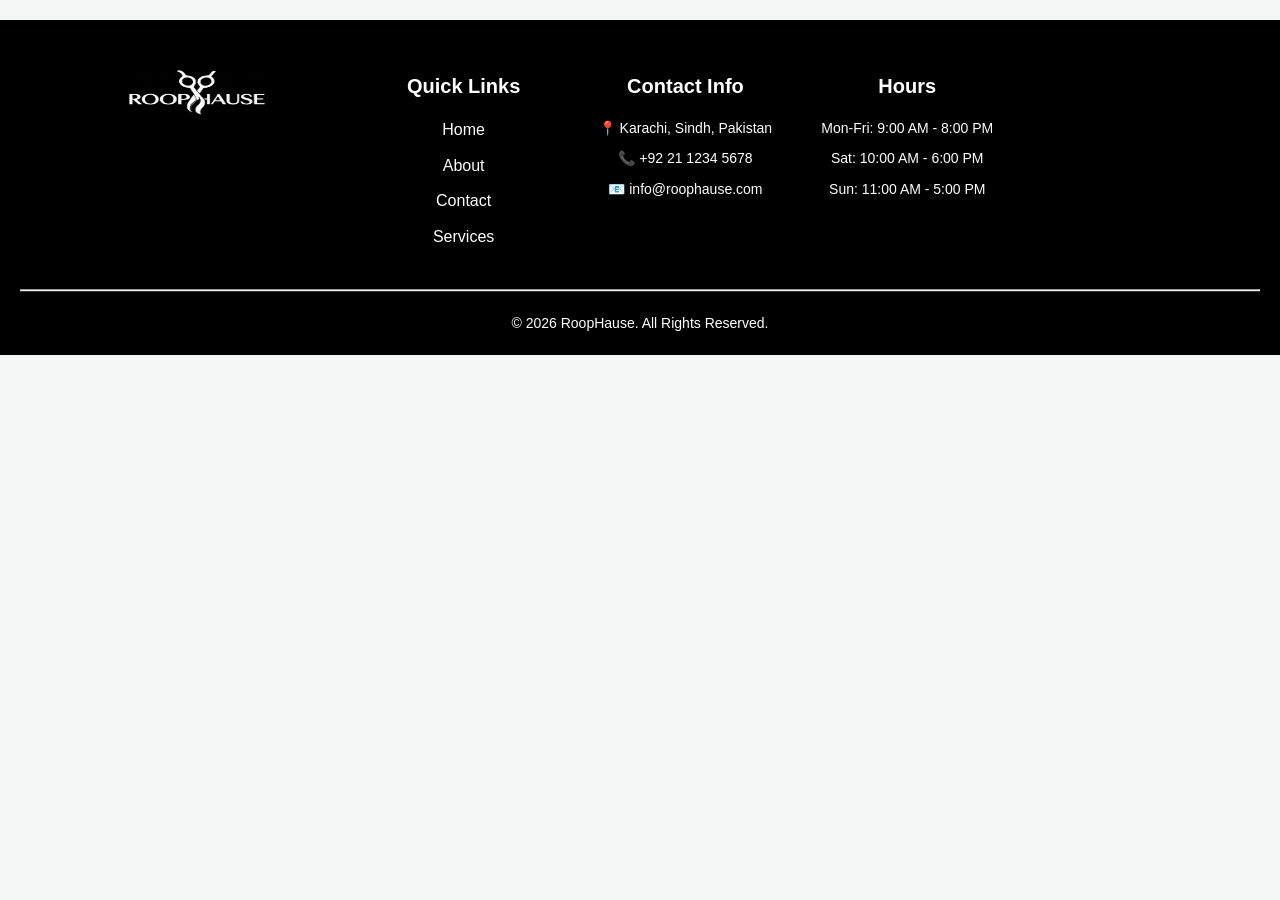
==== about.html @ b28e04cb "Merge pull request #2 from amina-fatima/home updated" ====
<!DOCTYPE html>
<html lang="en">
<head>
    <meta charset="UTF-8">
    <meta name="viewport" content="width=device-width, initial-scale=1.0">
    <title>Document</title>
        <link rel="stylesheet" href="style.css">

</head>
<body>
    <footer>
        <div class="footer-content">
             <div class="footer-section">
                <img src="images/whitefontlogo.jpg" alt="" width="140px" height="45px">
            </div>
            <div class="footer-section">
                <h3>Quick Links</h3>
                <ul>
                    <li><a href="index.html">Home</a></li>
                    <li><a href="about.html">About</a></li>
                    <li><a href="contact.html">Contact</a></li>
                                        <li><a href="services.html">Services</a></li>

                </ul>
            </div>
            <div class="footer-section">
                <h3>Contact Info</h3>
                <p>📍 Karachi, Sindh, Pakistan</p>
                <p>📞 +92 21 1234 5678</p>
                <p>📧 info@roophause.com</p>
            </div>
            <div class="footer-section">
                <h3>Hours</h3>
                <p>Mon-Fri: 9:00 AM - 8:00 PM</p>
                <p>Sat: 10:00 AM - 6:00 PM</p>
                <p>Sun: 11:00 AM - 5:00 PM</p>
            </div>
        </div>
        <hr>
        <div class="footer-bottom">
            <p>&copy; 2026 RoopHause. All Rights Reserved.</p>
        </div>
    </footer>
</body>
</html>
---- style.css ----
* {
    margin: 0;
    padding: 0;
    box-sizing: border-box;
    font-family: 'Segoe UI', Arial, sans-serif;
}

body {
    background-color: #f4f7f6;
    color: #333;
    line-height: 1.6;
}


:root {
  --primary-color: #4B6F44;
}

nav {
    background: #000000;
    border-bottom: 1px solid #ddd;
    display: flex;
    justify-content: space-between;
}

nav ul {
    list-style: none;
    display: flex;
    justify-content: flex-end;
}

nav ul li {
    position: relative
}

nav ul li a {
    display: block;
    padding: 16px 18px;
    text-decoration: none;
    color: var(--primary-color);
    font-family: sans-serif;
    font-size: 14px;
    font-weight: bold;
    
}

nav ul li a:hover {
    color: #fff;
    background: #7fcb81
}

.dropdown-menu {
    display: none;
    position: absolute;
    top: 100%;
    left: 0;
    background: #fff;
    border: 1px solid #ddd;
    min-width: 160px;
    z-index: 10
}

.dropdown:hover .dropdown-menu {
    display: block
}

.dropdown-menu li a {
    padding: 10px 16px
}
footer {
    background: #000;
    color: white;
    padding: 50px 20px 0;
    margin-top: 20px;
}

.footer-content {
    display: grid;
    grid-template-columns: 1.5fr 1fr 1fr 1fr 1fr; 
    gap: 40px;
    max-width: 1200px;
    margin: 0 auto 30px;
    padding: 0 20px;
}

.footer-section {
    text-align: center;
}

.footer-section h3 {
    font-size: 20px;
    margin-bottom: 15px;
}

.footer-section ul {
    list-style: none;
}

.footer-section ul li {
    margin-bottom: 10px;
}

.footer-section a {
    color: white;
    text-decoration: none;
    transition: all 0.3s ease;
}

.footer-section a:hover {
    color: #ddd;
    text-decoration: underline;
}

.footer-section p {
    margin-bottom: 8px;
    font-size: 14px;
}

.footer-bottom {
    text-align: center;
    padding: 20px;
    border-top: 1px solid #333;
    font-size: 14px;
}
header{
    background-image: url(images/bannerimg.png);
    background-position: center;
    height: 500px;
    display: flex;
    justify-content: flex-start;
    align-items: center;
}
header h1{
    font-size: 100px;
    font-family: 'Times New Roman', Times, serif;
}
.service-title{
    margin-top: 50px;
    font-size: 60px;
    font-family: 'Times New Roman', Times, serif;
    text-align: center;
}
 .services {
      display: grid;
      grid-template-columns: repeat(3,1fr);
      gap: 30px;
      max-width: 1200px;
      margin: 0 auto 80px;
    }
    .card {
      background: #f0f1ea;
      border: 1px solid rgb(89, 89, 89);
      box-shadow: 0 8px 30px rgba(139,69,19,.12);
      overflow: hidden;
      display: flex;
      flex-direction: column;
      padding: 10px;
      transition: transform .35s, box-shadow .35s;
    }
    .card:hover {
      transform: translateY(-10px);
      box-shadow: 0 18px 45px rgba(139,69,19,.22);
    }
    .card img {
      width: 100%;
      height: 260px;
      object-fit: cover;
      display: block;
      transition: transform .4s;
    }
    .card:hover img {
         transform: scale(1.04);
         }
    .card-body {
      padding: 22px 24px 10px;
      flex: 1;
      display: flex;
      flex-direction: column;
    }
    .card-body h3 {
      font-family: 'Times New Roman', Times, serif;
      font-size: 1.4rem;
      color: rgb(86, 42, 20);
      margin-bottom: 10px;
    }
    .card-body p {
      font-size: .95rem;
      line-height: 1.7;
      flex: 1;
      margin-bottom: 10px;
    }
    .btn-contact {
    background:  #7fcb81;
    color: white;
    padding: 10px;
    border: none;
    border-radius: 25px;
    text-transform: uppercase;
    letter-spacing: 1px;
    cursor: pointer;
    transition: all 0.3s;
    margin-top: 10px;
    margin-bottom: 10px;
    text-decoration: none;
    font-size: 12px;
    text-align: center;
}

.btn-contact:hover {
    transform: scale(1.05);
    box-shadow: 0 10px 25px rgba(143,188,143,0.4);
}
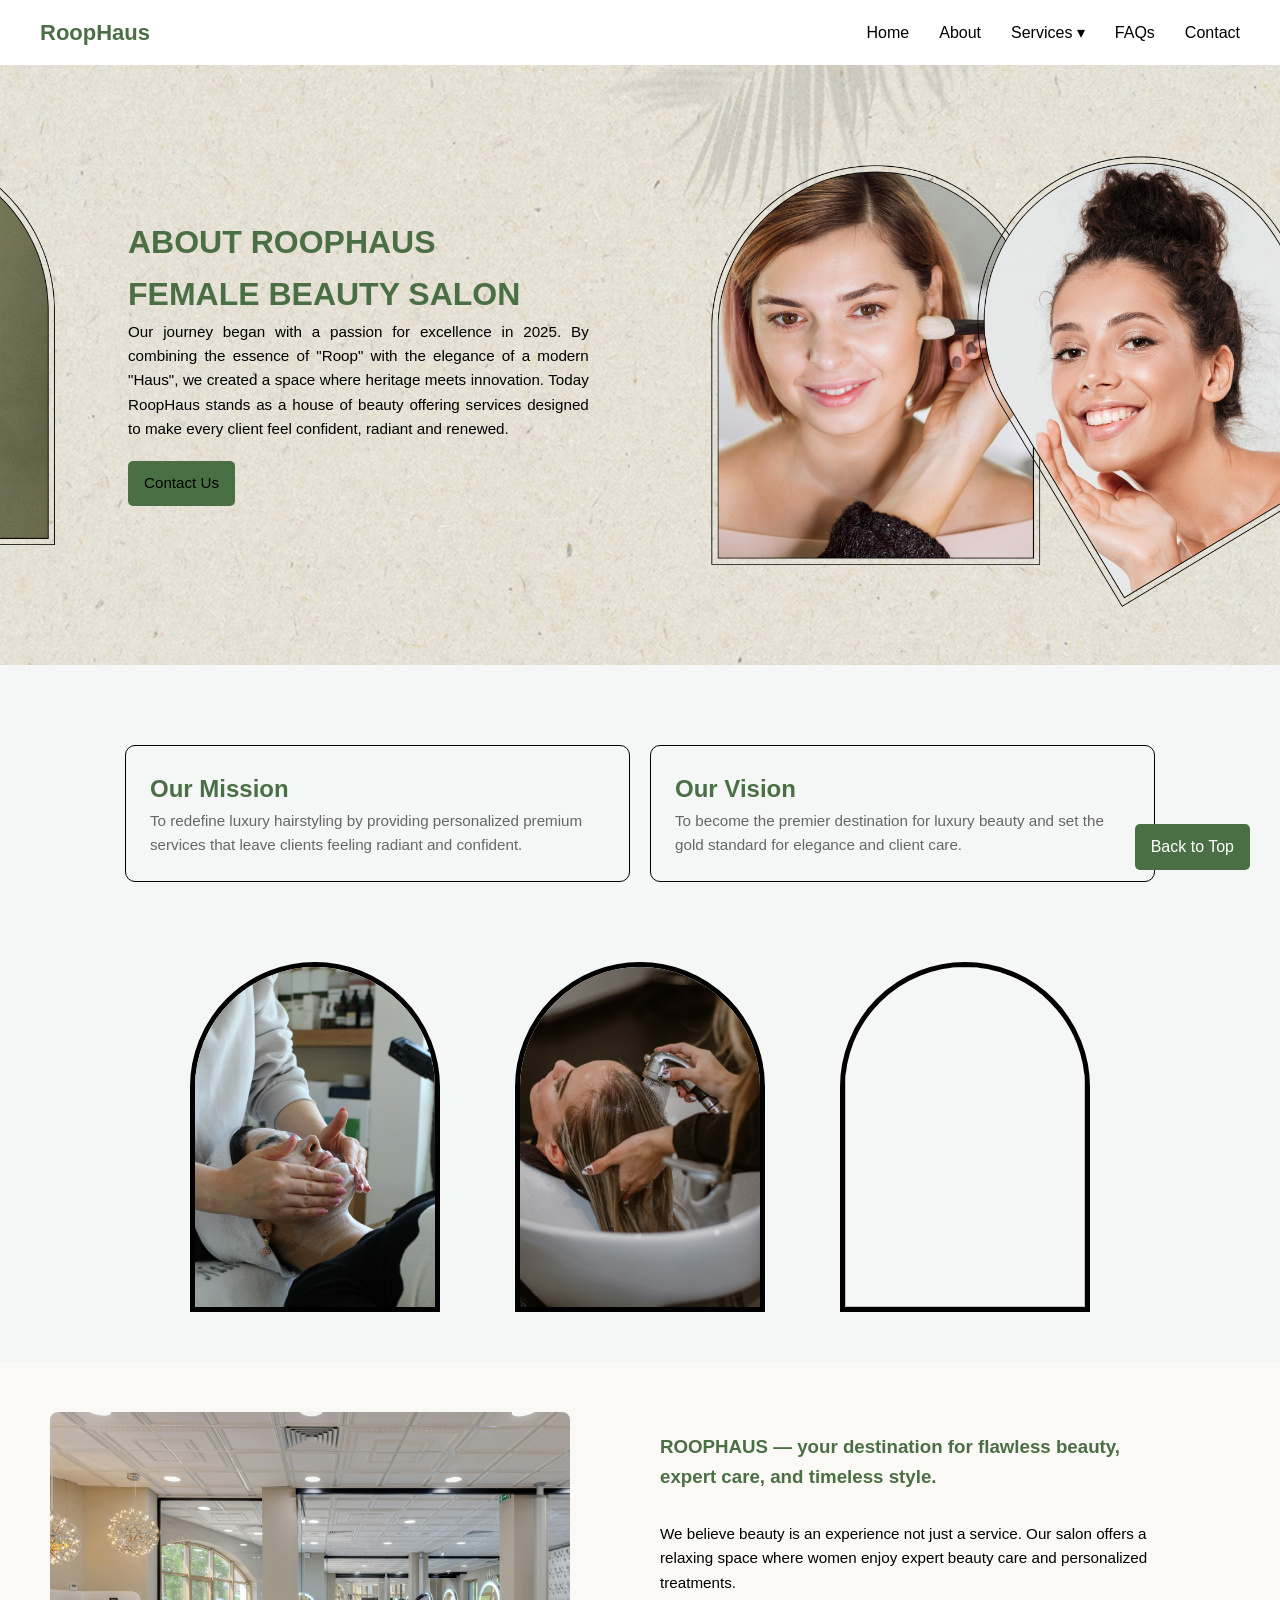
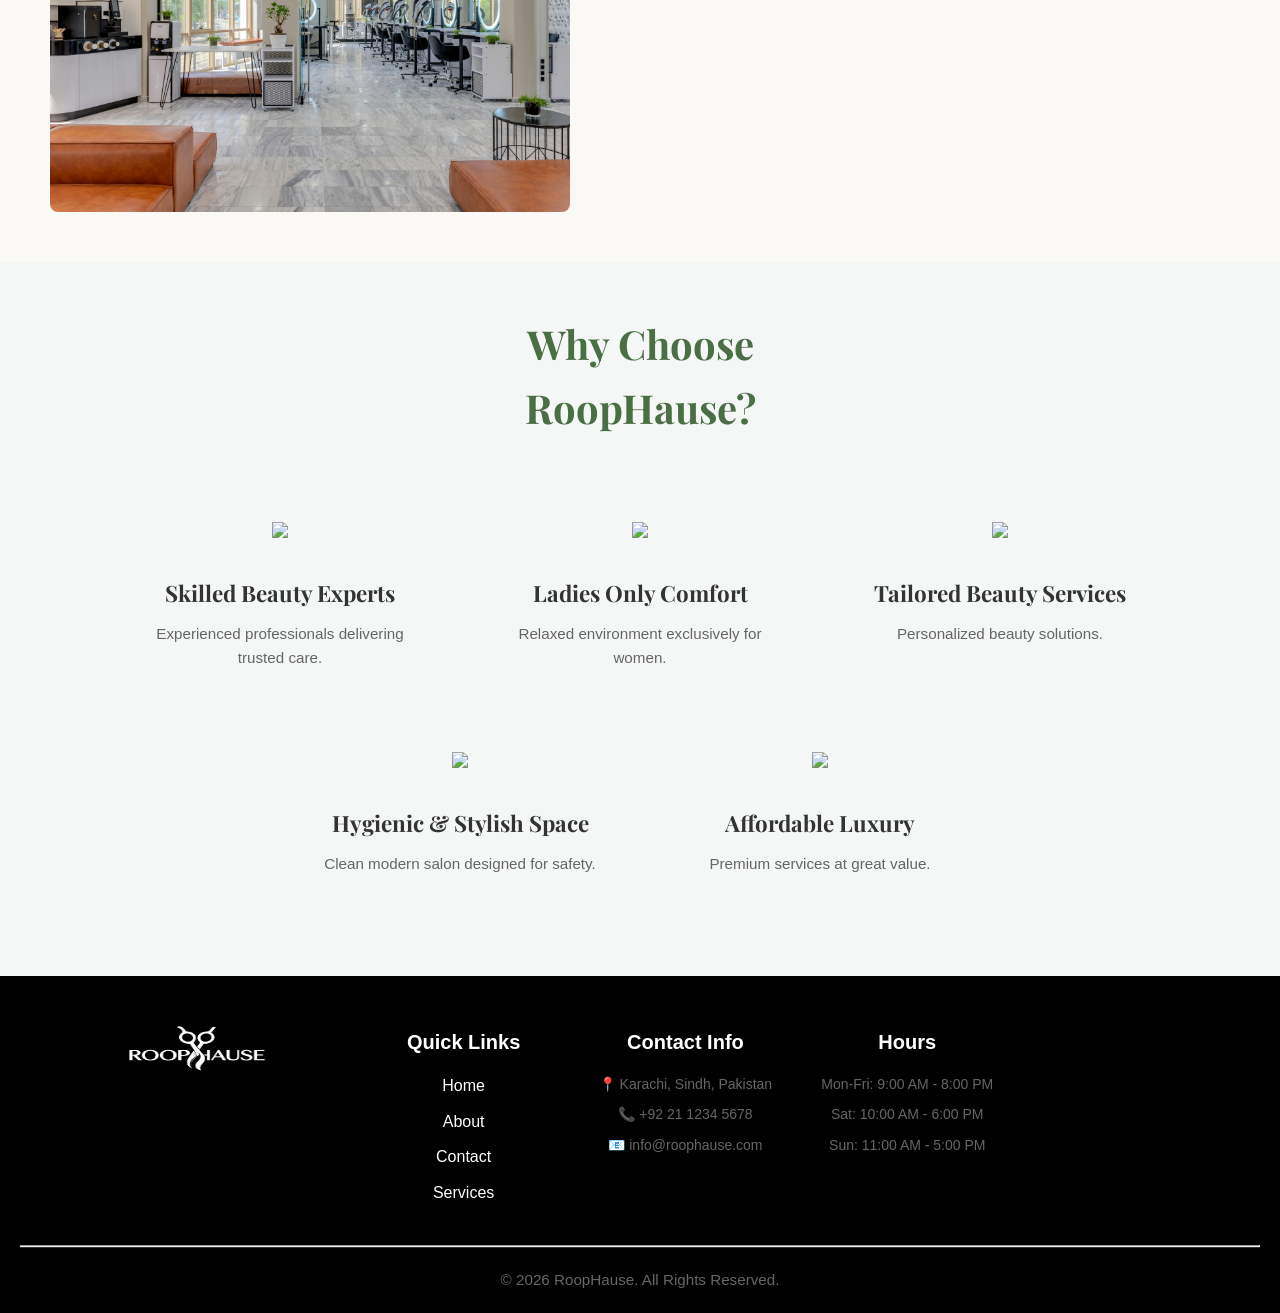
==== commit 3b6d3bd2: "all files done" ====
--- a/about.html
+++ b/about.html
@@ -1,13 +1,470 @@
 <!DOCTYPE html>
 <html lang="en">
+
 <head>
     <meta charset="UTF-8">
     <meta name="viewport" content="width=device-width, initial-scale=1.0">
-    <title>Document</title>
-        <link rel="stylesheet" href="style.css">
-
+    <title>About page</title>
+
+    <link rel="stylesheet" href="style.css">
+
+    <link
+        href="https://fonts.googleapis.com/css2?family=Playfair+Display:wght@600;700&family=Source+Sans+Pro:wght@300;400&display=swap"
+        rel="stylesheet">
+
+    <style>
+
+
+
+        .hero-section {
+            background: url(images/aboutpageimg1.png) center/cover no-repeat;
+            height: 600px;
+            display: flex;
+            align-items: center;
+            padding-left: 8rem;
+        }
+
+        .about-main {
+            width: 40%;
+            color: var(--primary-color);
+            text-align: justify;
+        }
+
+        .about-main p {
+            color: black;
+        }
+
+/* mission visiion ki css */
+        .mission-vission {
+            display: flex;
+            flex-wrap: wrap;
+            gap: 20px;
+            padding: 30px 125px;
+            margin-top: 50px;
+        }
+
+        .box {
+            flex: 1;
+            min-width: 220px;
+            border: 1px solid black;
+            border-radius: 10px;
+            padding: 24px;
+        }
+
+        .mission h2,
+        .vision h2 {
+            color: var(--primary-color);
+        }
+
+/* gallery 3 images wali */
+        .gallery-container {
+            display: flex;
+            justify-content: center;
+            gap: 75px;
+            margin-top: 50px;
+            flex-wrap: wrap;
+        }
+
+        .frame {
+            width: 250px;
+            height: 350px;
+            overflow: hidden;
+            border-radius: 150px 150px 0 0;
+            border: 5px solid black;
+            transition: .3s;
+        }
+
+        .frame:hover {
+            transform: translateY(-10px);
+        }
+
+        .frame img {
+            width: 100%;
+            height: 100%;
+            object-fit: cover;
+        }
+
+/* more about roophaus */
+        .last-about {
+            background: #FAF9F6;
+            display: flex;
+            gap: 40px;
+            padding: 50px;
+            margin-top: 50px;
+            flex-wrap: wrap;
+        }
+
+        .img {
+            background: url(images/aboutpageimg2.png.jpg) center/cover no-repeat;
+            flex: 1;
+            height: 400px;
+            border-radius: 8px;
+        }
+
+        .content {
+            background: url(images/main.jpg) center/cover no-repeat;
+            flex: 1;
+            padding: 20px 50px;
+        }
+
+        .content h3 {
+            margin-bottom: 30px;
+            color: var(--primary-color);
+        }
+
+        .content p {
+            color: black;
+        }
+
+/* why wala part */
+        .why-section {
+            background: url(images/main2.jpg) center/cover no-repeat;
+            text-align: center;
+            padding-bottom: 60px;
+        }
+
+        .main-title {
+            font-family: 'Playfair Display', serif;
+            font-size: 2.5rem;
+            color: var(--primary-color);
+            margin-bottom: 60px;
+            padding-top: 50px;
+        }
+
+        .why-grid {
+            display: flex;
+            flex-wrap: wrap;
+            justify-content: center;
+            gap: 40px;
+        }
+
+        .item {
+            flex: 1 1 300px;
+            max-width: 320px;
+            padding: 20px;
+            display: flex;
+            flex-direction: column;
+            align-items: center;
+        }
+
+        .icon {
+            width: 80px;
+            margin-bottom: 20px;
+        }
+
+        .icon img {
+            width: 100%;
+        }
+
+        .title {
+            font-family: 'Playfair Display', serif;
+            font-size: 1.4rem;
+            margin: 10px 0;
+        }
+
+        p {
+            font-size: .95rem;
+            color: #666;
+        }
+
+        .btn {
+            display: inline-block;
+            margin-top: 20px;
+            padding: 10px 16px;
+            background: var(--primary-color);
+            color: black;
+            border-radius: 5px;
+            text-decoration: none;
+        }
+
+/* back to top ka button */
+        html {
+            scroll-behavior: smooth;
+        }
+
+        #topBtn {
+            position: fixed;
+            bottom: 30px;
+            right: 30px;
+            padding: 10px 16px;
+            background: #4B6F44;
+            color: white;
+            border-radius: 5px;
+            text-decoration: none;
+        }
+
+
+
+        /* media querries responsive */
+        @media(max-width:1200px) {
+
+            .about-main {
+                width: 50%;
+            }
+
+            .mission-vission {
+                padding: 30px 80px;
+            }
+
+        }
+
+        @media(max-width:992px) {
+
+            .hero-section {
+                padding: 60px 40px;
+                height: auto;
+            }
+
+            .about-main {
+                width: 70%;
+            }
+
+            .last-about {
+                flex-direction: column;
+            }
+
+            .content {
+                padding: 20px;
+            }
+
+        }
+
+        @media(max-width:768px) {
+
+            .hamburger {
+                display: block;
+            }
+
+            .nav-links {
+                position: absolute;
+                top: 70px;
+                left: 0;
+                width: 100%;
+                background: white;
+                flex-direction: column;
+                align-items: center;
+                display: none;
+                padding: 20px 0;
+            }
+
+            .nav-links.active {
+                display: flex;
+            }
+
+            .hero-section {
+                padding: 40px 20px;
+                justify-content: center;
+                text-align: center;
+            }
+
+            .about-main {
+                width: 100%;
+            }
+
+            .gallery-container {
+                flex-direction: column;
+                align-items: center;
+            }
+
+            .frame {
+                width: 80%;
+                height: 320px;
+            }
+
+            .mission-vission {
+                padding: 30px 20px;
+            }
+
+            .main-title {
+                font-size: 2rem;
+            }
+
+        }
+
+        @media(max-width:576px) {
+
+            .about-main h1 {
+                font-size: 1.5rem;
+            }
+
+            .frame {
+                width: 90%;
+                height: 300px;
+            }
+
+            .item {
+                max-width: 100%;
+            }
+
+        }
+    </style>
 </head>
-<body>
+
+<body id="top">
+
+
+    <nav class="navbar">
+
+        <div class="logo">RoopHaus</div>
+
+        <ul class="nav-links" id="navLinks">
+
+            <li><a href="index.html">Home</a></li>
+
+            <li><a href="about.html">About</a></li>
+
+            <li class="dropdown">
+                <a href="services.html">Services ▾</a>
+
+                <ul class="dropdown-menu">
+                    <li><a href="home-service.html">Home Service</a></li>
+                    <li><a href="onsite-service.html">Onsite Service</a></li>
+                </ul>
+
+            </li>
+
+            <li><a href="faqs.html">FAQs</a></li>
+            <li><a href="contact.html">Contact</a></li>
+
+        </ul>
+
+        <div class="hamburger" onclick="toggleMenu()">☰</div>
+
+    </nav>
+
+    <a href="#top" id="topBtn">Back to Top</a>
+
+<!-- about  -->
+    <div class="hero-section">
+
+        <div class="about-main">
+
+            <h1>ABOUT ROOPHAUS <br> FEMALE BEAUTY SALON</h1>
+
+            <p>
+                Our journey began with a passion for excellence in 2025. By combining the essence of "Roop" with the
+                elegance of a modern "Haus", we created a space where heritage meets innovation.
+
+                Today RoopHaus stands as a house of beauty offering services designed to make every client feel
+                confident, radiant and renewed.
+                <br>
+
+                <a href="contact.html" class="btn">Contact Us</a>
+
+            </p>
+
+        </div>
+
+    </div>
+
+<!-- mission or visiion -->
+    <div class="mission-vission">
+
+        <div class="box mission">
+            <h2>Our Mission</h2>
+            <p>
+                To redefine luxury hairstyling by providing personalized premium services that leave clients feeling
+                radiant and confident.
+            </p>
+        </div>
+
+        <div class="box vision">
+            <h2>Our Vision</h2>
+            <p>
+                To become the premier destination for luxury beauty and set the gold standard for elegance and client
+                care.
+            </p>
+        </div>
+
+    </div>
+
+<!-- small gallery -->
+    <div class="gallery-container">
+
+        <div class="frame">
+            <img src="images/image1.jpg">
+        </div>
+
+        <div class="frame">
+            <img src="images/image2.jpg">
+        </div>
+
+        <div class="frame">
+            <img src="images/image3.jpg">
+        </div>
+
+    </div>
+
+<!-- more about  -->
+    <div class="last-about">
+
+        <div class="img"></div>
+
+        <div class="content">
+
+            <h3>
+                ROOPHAUS — your destination for flawless beauty, expert care, and timeless style.
+            </h3>
+
+            <p>
+                We believe beauty is an experience not just a service. Our salon offers a relaxing space where women
+                enjoy expert beauty care and personalized treatments.
+            </p>
+
+        </div>
+
+    </div>
+
+<!-- why -->
+    <section class="why-section">
+
+        <h1 class="main-title">Why Choose <br>RoopHause?</h1>
+
+        <div class="why-grid">
+
+            <div class="item">
+                <div class="icon">
+                    <img src="https://cdn-icons-png.flaticon.com/512/3135/3135715.png">
+                </div>
+                <h3 class="title">Skilled Beauty Experts</h3>
+                <p>Experienced professionals delivering trusted care.</p>
+            </div>
+
+            <div class="item">
+                <div class="icon">
+                    <img src="https://cdn-icons-png.flaticon.com/512/1944/1944353.png">
+                </div>
+                <h3 class="title">Ladies Only Comfort</h3>
+                <p>Relaxed environment exclusively for women.</p>
+            </div>
+
+            <div class="item">
+                <div class="icon">
+                    <img src="https://cdn-icons-png.flaticon.com/512/3163/3163195.png">
+                </div>
+                <h3 class="title">Tailored Beauty Services</h3>
+                <p>Personalized beauty solutions.</p>
+            </div>
+
+            <div class="item">
+                <div class="icon">
+                    <img src="https://cdn-icons-png.flaticon.com/512/2913/2913488.png">
+                </div>
+                <h3 class="title">Hygienic & Stylish Space</h3>
+                <p>Clean modern salon designed for safety.</p>
+            </div>
+
+            <div class="item">
+                <div class="icon">
+                    <img src="https://cdn-icons-png.flaticon.com/512/2553/2553751.png">
+                </div>
+                <h3 class="title">Affordable Luxury</h3>
+                <p>Premium services at great value.</p>
+            </div>
+
+        </div>
+
+    </section>
     <footer>
         <div class="footer-content">
              <div class="footer-section">
@@ -41,5 +498,16 @@
             <p>&copy; 2026 RoopHause. All Rights Reserved.</p>
         </div>
     </footer>
+
+    <script>
+
+        function toggleMenu() {
+            document.getElementById("navLinks").classList.toggle("active");
+        }
+
+
+    </script>
+
 </body>
+
 </html>
--- a/style.css
+++ b/style.css
@@ -3,6 +3,7 @@
     padding: 0;
     box-sizing: border-box;
     font-family: 'Segoe UI', Arial, sans-serif;
+    overflow-x: hidden;
 }
 
 body {
@@ -16,58 +17,61 @@
   --primary-color: #4B6F44;
 }
 
-nav {
-    background: #000000;
-    border-bottom: 1px solid #ddd;
-    display: flex;
-    justify-content: space-between;
-}
 
-nav ul {
-    list-style: none;
-    display: flex;
-    justify-content: flex-end;
-}
 
-nav ul li {
-    position: relative
-}
+        .navbar {
+            display: flex;
+            justify-content: space-between;
+            align-items: center;
+            padding: 15px 40px;
+            background: white;
+            position: sticky;
+            top: 0;
+            z-index: 1000;
+        }
 
-nav ul li a {
-    display: block;
-    padding: 16px 18px;
-    text-decoration: none;
-    color: var(--primary-color);
-    font-family: sans-serif;
-    font-size: 14px;
-    font-weight: bold;
-    
-}
+        .logo {
+            font-size: 22px;
+            font-weight: bold;
+            color: #4B6F44;
+        }
 
-nav ul li a:hover {
-    color: #fff;
-    background: #7fcb81
-}
+        .nav-links {
+            display: flex;
+            gap: 30px;
+            list-style: none;
+        }
 
-.dropdown-menu {
-    display: none;
-    position: absolute;
-    top: 100%;
-    left: 0;
-    background: #fff;
-    border: 1px solid #ddd;
-    min-width: 160px;
-    z-index: 10
-}
+        .nav-links a {
+            text-decoration: none;
+            color: black;
+            font-weight: 500;
+        }
 
-.dropdown:hover .dropdown-menu {
-    display: block
-}
+        .dropdown {
+            position: relative;
+        }
 
-.dropdown-menu li a {
-    padding: 10px 16px
-}
-footer {
+        .dropdown-menu {
+            display: none;
+            position: absolute;
+            background: white;
+            list-style: none;
+            padding: 10px;
+            top: 30px;
+        }
+
+        .dropdown:hover .dropdown-menu {
+            display: block;
+        }
+
+        .hamburger {
+            display: none;
+            font-size: 28px;
+            cursor: pointer;
+        }
+
+        footer {
     background: #000;
     color: white;
     padding: 50px 20px 0;
@@ -121,93 +125,4 @@
     padding: 20px;
     border-top: 1px solid #333;
     font-size: 14px;
-}
-header{
-    background-image: url(images/bannerimg.png);
-    background-position: center;
-    height: 500px;
-    display: flex;
-    justify-content: flex-start;
-    align-items: center;
-}
-header h1{
-    font-size: 100px;
-    font-family: 'Times New Roman', Times, serif;
-}
-.service-title{
-    margin-top: 50px;
-    font-size: 60px;
-    font-family: 'Times New Roman', Times, serif;
-    text-align: center;
-}
- .services {
-      display: grid;
-      grid-template-columns: repeat(3,1fr);
-      gap: 30px;
-      max-width: 1200px;
-      margin: 0 auto 80px;
-    }
-    .card {
-      background: #f0f1ea;
-      border: 1px solid rgb(89, 89, 89);
-      box-shadow: 0 8px 30px rgba(139,69,19,.12);
-      overflow: hidden;
-      display: flex;
-      flex-direction: column;
-      padding: 10px;
-      transition: transform .35s, box-shadow .35s;
-    }
-    .card:hover {
-      transform: translateY(-10px);
-      box-shadow: 0 18px 45px rgba(139,69,19,.22);
-    }
-    .card img {
-      width: 100%;
-      height: 260px;
-      object-fit: cover;
-      display: block;
-      transition: transform .4s;
-    }
-    .card:hover img {
-         transform: scale(1.04);
-         }
-    .card-body {
-      padding: 22px 24px 10px;
-      flex: 1;
-      display: flex;
-      flex-direction: column;
-    }
-    .card-body h3 {
-      font-family: 'Times New Roman', Times, serif;
-      font-size: 1.4rem;
-      color: rgb(86, 42, 20);
-      margin-bottom: 10px;
-    }
-    .card-body p {
-      font-size: .95rem;
-      line-height: 1.7;
-      flex: 1;
-      margin-bottom: 10px;
-    }
-    .btn-contact {
-    background:  #7fcb81;
-    color: white;
-    padding: 10px;
-    border: none;
-    border-radius: 25px;
-    text-transform: uppercase;
-    letter-spacing: 1px;
-    cursor: pointer;
-    transition: all 0.3s;
-    margin-top: 10px;
-    margin-bottom: 10px;
-    text-decoration: none;
-    font-size: 12px;
-    text-align: center;
-}
-
-.btn-contact:hover {
-    transform: scale(1.05);
-    box-shadow: 0 10px 25px rgba(143,188,143,0.4);
-}
- +}
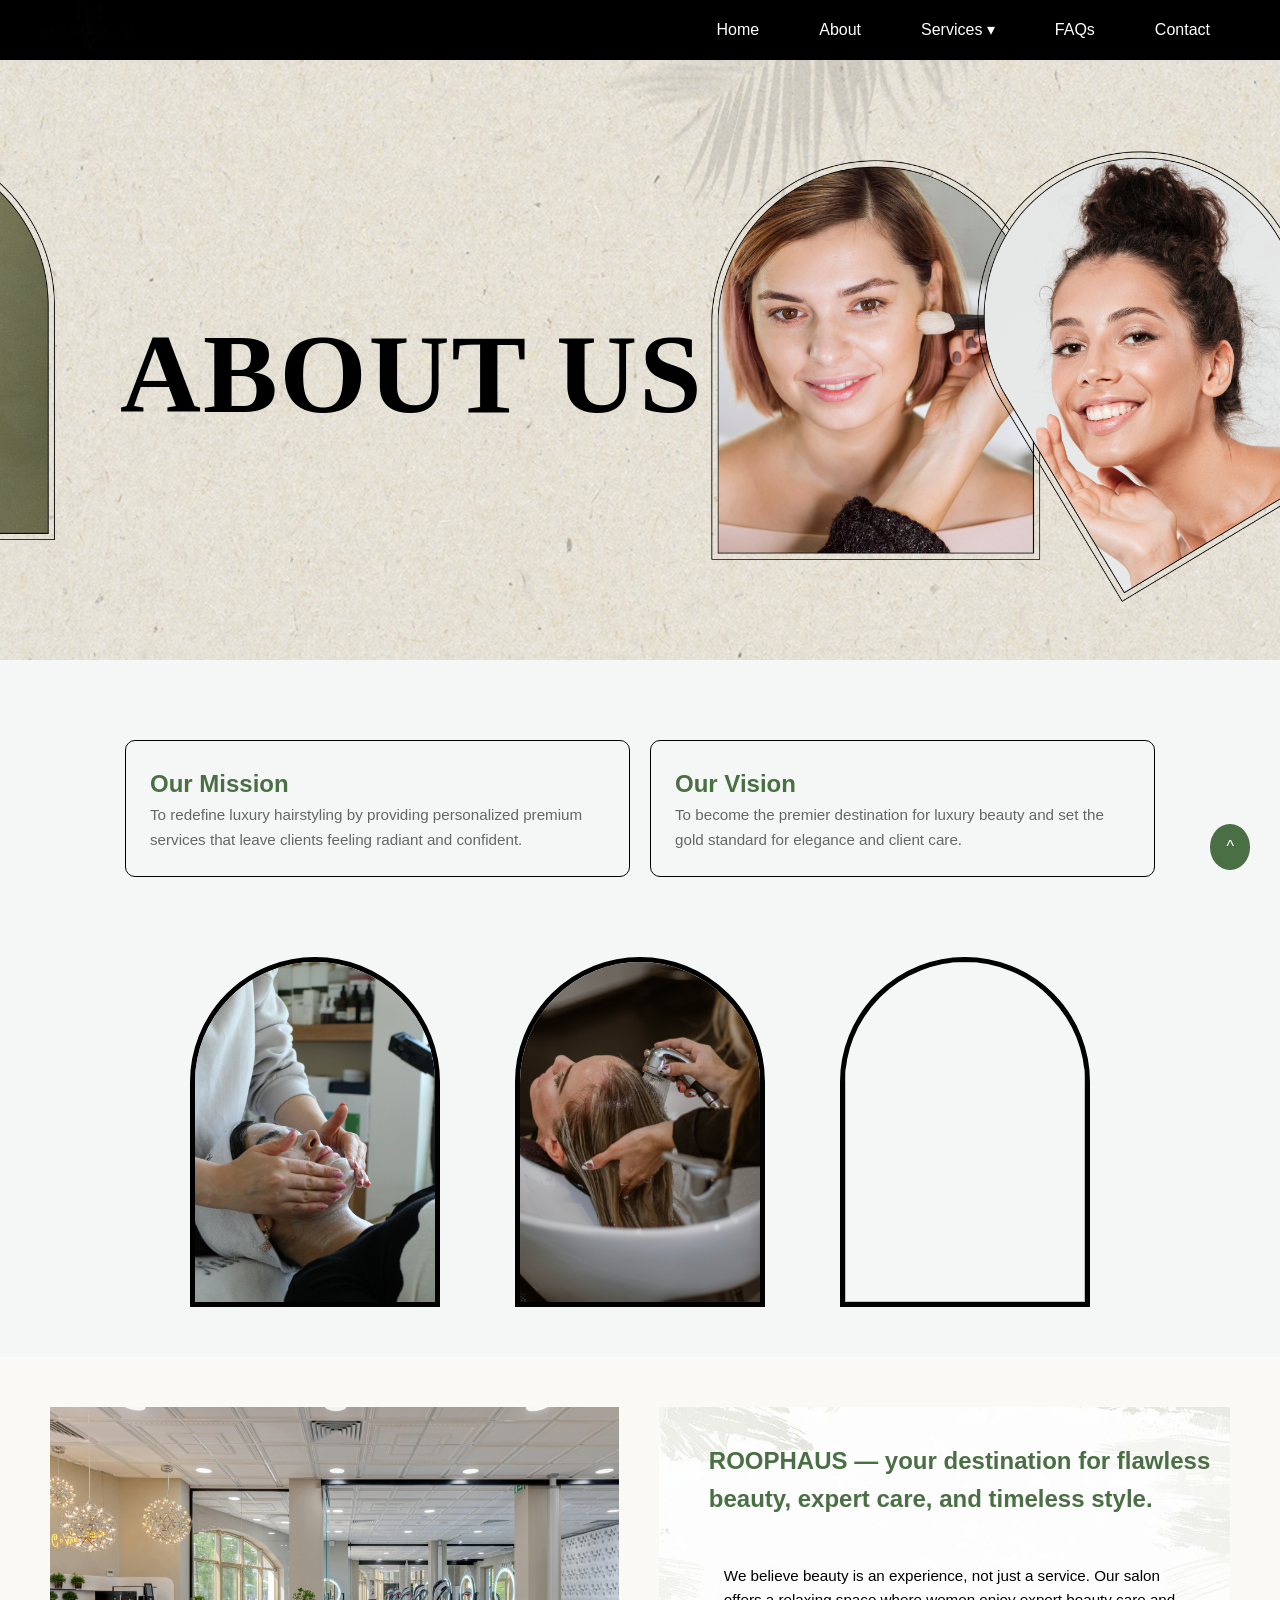
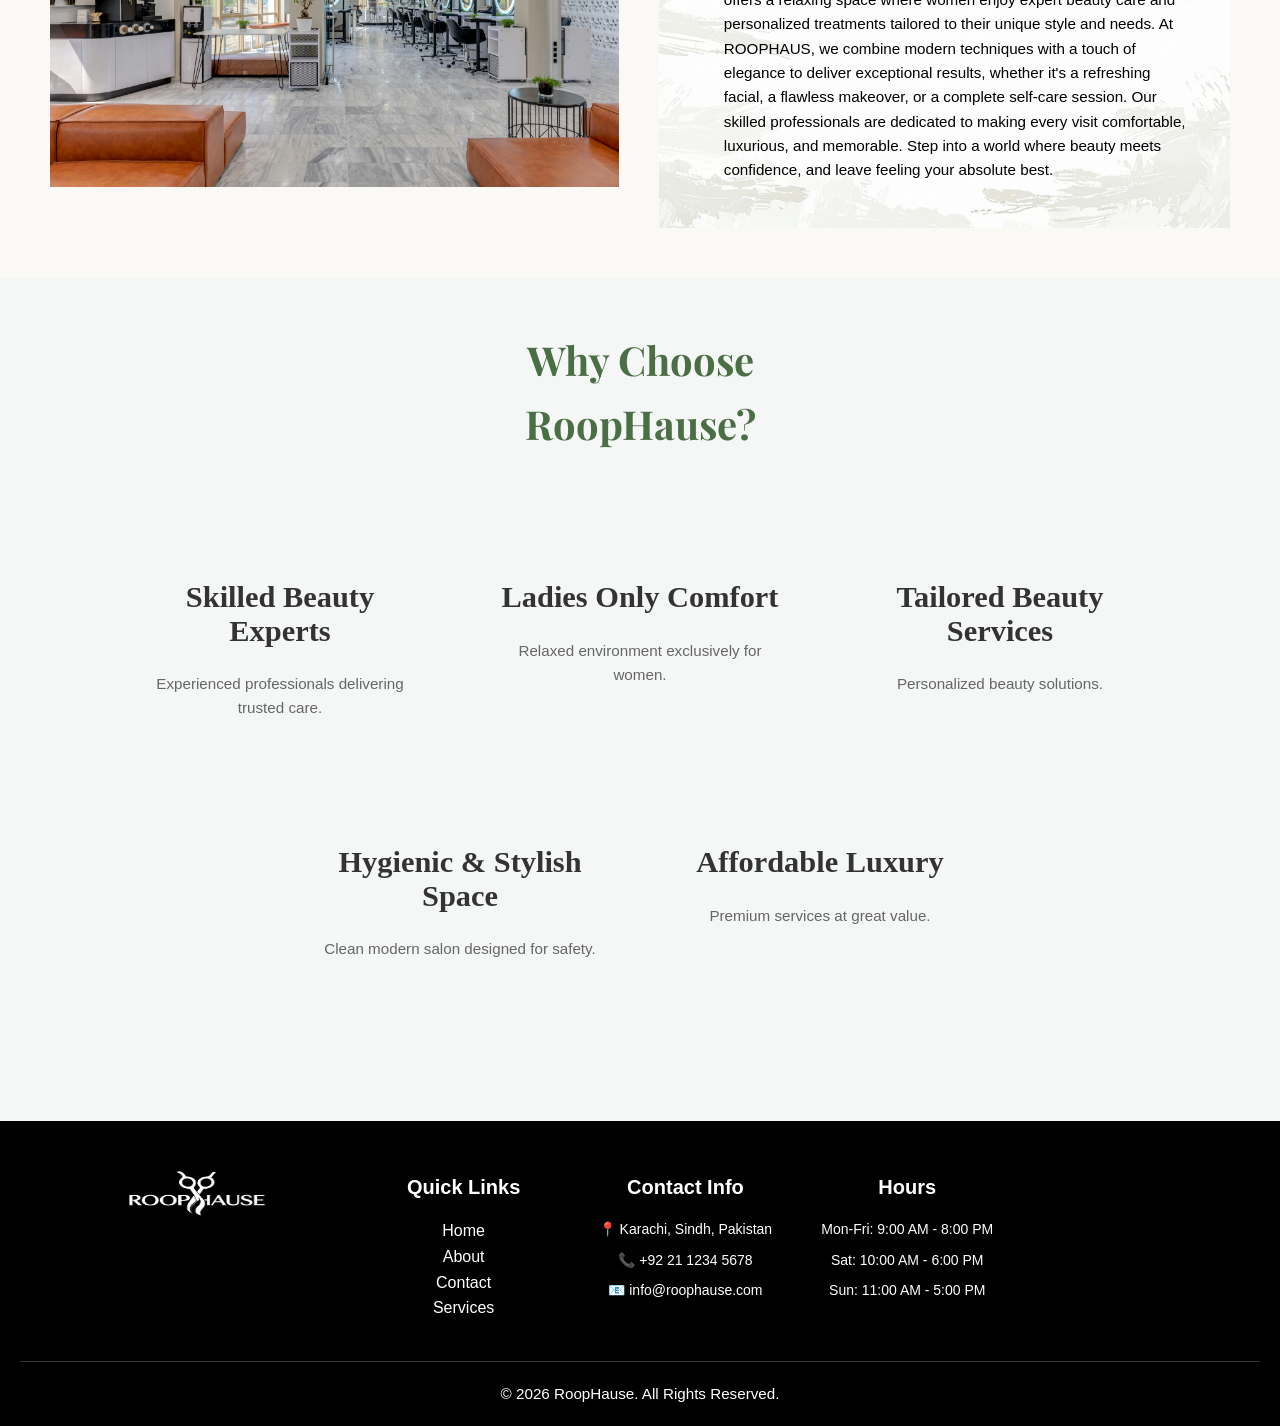
==== commit e0a79b7a: "update" ====
--- a/about.html
+++ b/about.html
@@ -13,186 +13,6 @@
         rel="stylesheet">
 
     <style>
-
-
-
-        .hero-section {
-            background: url(images/aboutpageimg1.png) center/cover no-repeat;
-            height: 600px;
-            display: flex;
-            align-items: center;
-            padding-left: 8rem;
-        }
-
-        .about-main {
-            width: 40%;
-            color: var(--primary-color);
-            text-align: justify;
-        }
-
-        .about-main p {
-            color: black;
-        }
-
-/* mission visiion ki css */
-        .mission-vission {
-            display: flex;
-            flex-wrap: wrap;
-            gap: 20px;
-            padding: 30px 125px;
-            margin-top: 50px;
-        }
-
-        .box {
-            flex: 1;
-            min-width: 220px;
-            border: 1px solid black;
-            border-radius: 10px;
-            padding: 24px;
-        }
-
-        .mission h2,
-        .vision h2 {
-            color: var(--primary-color);
-        }
-
-/* gallery 3 images wali */
-        .gallery-container {
-            display: flex;
-            justify-content: center;
-            gap: 75px;
-            margin-top: 50px;
-            flex-wrap: wrap;
-        }
-
-        .frame {
-            width: 250px;
-            height: 350px;
-            overflow: hidden;
-            border-radius: 150px 150px 0 0;
-            border: 5px solid black;
-            transition: .3s;
-        }
-
-        .frame:hover {
-            transform: translateY(-10px);
-        }
-
-        .frame img {
-            width: 100%;
-            height: 100%;
-            object-fit: cover;
-        }
-
-/* more about roophaus */
-        .last-about {
-            background: #FAF9F6;
-            display: flex;
-            gap: 40px;
-            padding: 50px;
-            margin-top: 50px;
-            flex-wrap: wrap;
-        }
-
-        .img {
-            background: url(images/aboutpageimg2.png.jpg) center/cover no-repeat;
-            flex: 1;
-            height: 400px;
-            border-radius: 8px;
-        }
-
-        .content {
-            background: url(images/main.jpg) center/cover no-repeat;
-            flex: 1;
-            padding: 20px 50px;
-        }
-
-        .content h3 {
-            margin-bottom: 30px;
-            color: var(--primary-color);
-        }
-
-        .content p {
-            color: black;
-        }
-
-/* why wala part */
-        .why-section {
-            background: url(images/main2.jpg) center/cover no-repeat;
-            text-align: center;
-            padding-bottom: 60px;
-        }
-
-        .main-title {
-            font-family: 'Playfair Display', serif;
-            font-size: 2.5rem;
-            color: var(--primary-color);
-            margin-bottom: 60px;
-            padding-top: 50px;
-        }
-
-        .why-grid {
-            display: flex;
-            flex-wrap: wrap;
-            justify-content: center;
-            gap: 40px;
-        }
-
-        .item {
-            flex: 1 1 300px;
-            max-width: 320px;
-            padding: 20px;
-            display: flex;
-            flex-direction: column;
-            align-items: center;
-        }
-
-        .icon {
-            width: 80px;
-            margin-bottom: 20px;
-        }
-
-        .icon img {
-            width: 100%;
-        }
-
-        .title {
-            font-family: 'Playfair Display', serif;
-            font-size: 1.4rem;
-            margin: 10px 0;
-        }
-
-        p {
-            font-size: .95rem;
-            color: #666;
-        }
-
-        .btn {
-            display: inline-block;
-            margin-top: 20px;
-            padding: 10px 16px;
-            background: var(--primary-color);
-            color: black;
-            border-radius: 5px;
-            text-decoration: none;
-        }
-
-/* back to top ka button */
-        html {
-            scroll-behavior: smooth;
-        }
-
-        #topBtn {
-            position: fixed;
-            bottom: 30px;
-            right: 30px;
-            padding: 10px 16px;
-            background: #4B6F44;
-            color: white;
-            border-radius: 5px;
-            text-decoration: none;
-        }
-
 
 
         /* media querries responsive */
@@ -305,7 +125,10 @@
 
     <nav class="navbar">
 
-        <div class="logo">RoopHaus</div>
+        <div class="logo"> 
+                        <a href="index.html"><img src="images/logo.png" style="width: 100%;" alt=""></a>
+
+        </div>
 
         <ul class="nav-links" id="navLinks">
 
@@ -332,32 +155,13 @@
 
     </nav>
 
-    <a href="#top" id="topBtn">Back to Top</a>
-
-<!-- about  -->
+    <a href="#top" id="topBtn">^</a>
+
+    <!-- about  -->
     <div class="hero-section">
-
-        <div class="about-main">
-
-            <h1>ABOUT ROOPHAUS <br> FEMALE BEAUTY SALON</h1>
-
-            <p>
-                Our journey began with a passion for excellence in 2025. By combining the essence of "Roop" with the
-                elegance of a modern "Haus", we created a space where heritage meets innovation.
-
-                Today RoopHaus stands as a house of beauty offering services designed to make every client feel
-                confident, radiant and renewed.
-                <br>
-
-                <a href="contact.html" class="btn">Contact Us</a>
-
-            </p>
-
-        </div>
-
+            <h1>ABOUT US</h1>
     </div>
 
-<!-- mission or visiion -->
     <div class="mission-vission">
 
         <div class="box mission">
@@ -378,53 +182,58 @@
 
     </div>
 
-<!-- small gallery -->
     <div class="gallery-container">
 
         <div class="frame">
-            <img src="images/image1.jpg">
+            <img src="images/image1.jpg" alt="">
         </div>
 
         <div class="frame">
-            <img src="images/image2.jpg">
+            <img src="images/image2.jpg" alt="">
         </div>
 
         <div class="frame">
-            <img src="images/image3.jpg">
+            <img src="images/image3.jpg" alt="">
         </div>
 
     </div>
 
-<!-- more about  -->
-    <div class="last-about">
-
-        <div class="img"></div>
-
-        <div class="content">
-
-            <h3>
+     
+    <div class="homepageservices">
+
+        <div class="o-img">
+            <img src="images/aboutpageimg2.jpg" alt="" style="width: 100%;">
+        </div>
+
+        <div class="onsitecontent">
+
+            <h2>
                 ROOPHAUS — your destination for flawless beauty, expert care, and timeless style.
-            </h3>
+            </h2>
 
             <p>
-                We believe beauty is an experience not just a service. Our salon offers a relaxing space where women
-                enjoy expert beauty care and personalized treatments.
-            </p>
+    We believe beauty is an experience, not just a service. Our salon offers a relaxing space where women
+    enjoy expert beauty care and personalized treatments tailored to their unique style and needs. 
+    At ROOPHAUS, we combine modern techniques with a touch of elegance to deliver exceptional results, 
+    whether it's a refreshing facial, a flawless makeover, or a complete self-care session. 
+    Our skilled professionals are dedicated to making every visit comfortable, luxurious, and memorable. 
+    Step into a world where beauty meets confidence, and leave feeling your absolute best.
+</p>
 
         </div>
 
     </div>
 
-<!-- why -->
+    <!-- why -->
     <section class="why-section">
 
-        <h1 class="main-title">Why Choose <br>RoopHause?</h1>
+        <h2 class="main-title">Why Choose <br>RoopHause?</h2>
 
         <div class="why-grid">
 
             <div class="item">
                 <div class="icon">
-                    <img src="https://cdn-icons-png.flaticon.com/512/3135/3135715.png">
+                    <img src="https://cdn-icons-png.flaticon.com/512/3135/3135715.png" alt="">
                 </div>
                 <h3 class="title">Skilled Beauty Experts</h3>
                 <p>Experienced professionals delivering trusted care.</p>
@@ -432,7 +241,7 @@
 
             <div class="item">
                 <div class="icon">
-                    <img src="https://cdn-icons-png.flaticon.com/512/1944/1944353.png">
+                    <img src="https://cdn-icons-png.flaticon.com/512/1944/1944353.png" alt="">
                 </div>
                 <h3 class="title">Ladies Only Comfort</h3>
                 <p>Relaxed environment exclusively for women.</p>
@@ -440,7 +249,7 @@
 
             <div class="item">
                 <div class="icon">
-                    <img src="https://cdn-icons-png.flaticon.com/512/3163/3163195.png">
+                    <img src="https://cdn-icons-png.flaticon.com/512/3163/3163195.png" alt="">
                 </div>
                 <h3 class="title">Tailored Beauty Services</h3>
                 <p>Personalized beauty solutions.</p>
@@ -448,7 +257,7 @@
 
             <div class="item">
                 <div class="icon">
-                    <img src="https://cdn-icons-png.flaticon.com/512/2913/2913488.png">
+                    <img src="https://cdn-icons-png.flaticon.com/512/2913/2913488.png" alt="">
                 </div>
                 <h3 class="title">Hygienic & Stylish Space</h3>
                 <p>Clean modern salon designed for safety.</p>
@@ -456,7 +265,7 @@
 
             <div class="item">
                 <div class="icon">
-                    <img src="https://cdn-icons-png.flaticon.com/512/2553/2553751.png">
+                    <img src="https://cdn-icons-png.flaticon.com/512/2553/2553751.png" alt="">
                 </div>
                 <h3 class="title">Affordable Luxury</h3>
                 <p>Premium services at great value.</p>
@@ -467,8 +276,8 @@
     </section>
     <footer>
         <div class="footer-content">
-             <div class="footer-section">
-                <img src="images/whitefontlogo.jpg" alt="" width="140px" height="45px">
+            <div class="footer-section">
+                <img src="images/whitefontlogo.jpg" alt="">
             </div>
             <div class="footer-section">
                 <h3>Quick Links</h3>
@@ -476,7 +285,7 @@
                     <li><a href="index.html">Home</a></li>
                     <li><a href="about.html">About</a></li>
                     <li><a href="contact.html">Contact</a></li>
-                                        <li><a href="services.html">Services</a></li>
+                    <li><a href="services.html">Services</a></li>
 
                 </ul>
             </div>
@@ -493,7 +302,6 @@
                 <p>Sun: 11:00 AM - 5:00 PM</p>
             </div>
         </div>
-        <hr>
         <div class="footer-bottom">
             <p>&copy; 2026 RoopHause. All Rights Reserved.</p>
         </div>
--- a/style.css
+++ b/style.css
@@ -3,84 +3,938 @@
     padding: 0;
     box-sizing: border-box;
     font-family: 'Segoe UI', Arial, sans-serif;
-    overflow-x: hidden;
-}
+}
+
+html {
+    scroll-behavior: smooth;
+}
+
+
+.navbar {
+    display: flex;
+    justify-content: space-between;
+    align-items: center;
+    padding: 15px 40px;
+    background: rgb(0, 0, 0);
+    position: sticky;
+    top: 0;
+    z-index: 1000;
+}
+
+.logo {
+    padding-top: 15px;
+    padding-bottom: 15px;
+    width: 100px;       
+  height: 15px;
+  display: flex;
+  align-items: center;
+}
+
+.nav-links {
+    display: flex;
+    list-style: none;
+}
+
+.nav-links a {
+    text-decoration: none;
+    color: white;
+    font-weight: 500;
+    padding: 30px;
+}
+.nav-links a:hover{
+    text-decoration: underline solid white;
+}
+
+.dropdown {
+    position: relative;
+}
+
+.dropdown-menu {
+    position: absolute;
+    top: 25px;
+    width: 150px;
+    background: rgb(0, 0, 0);
+    color: white;
+    border: 1px solid rgb(119, 119, 119);
+    list-style: none;
+    padding: 10px;
+    z-index: 999;
+    display: none;
+}
+
+.dropdown:hover .dropdown-menu {
+    display: block;
+}
+
+.hamburger {
+    display: none;
+    font-size: 28px;
+    cursor: pointer;
+}
+
+
+/* HERO */
+
+.index-header {
+    display: flex;
+    justify-content: space-between;
+    width: 100%;
+    background-image: url(images/main2.jpg);
+    height: 630px;
+}
+
+.left {
+    display: flex;
+    flex-direction: column;
+    justify-content: center;
+    padding: 60px;
+    width: 50%;
+}
+
+
+.title {
+    font-size: 58px;
+    font-weight: 700;
+    line-height: 1.1;
+    margin-bottom: 24px;
+}
+
+.title em {
+    color: #4B6F44;
+}
+
+.intro {
+    font-size: 18px;
+    line-height: 1.8;
+    max-width: 420px;
+    margin-bottom: 40px;
+}
+
+.buttons {
+    display: flex;
+    gap: 16px;
+    margin-bottom: 50px;
+}
+
+.btn1 {
+    background: black;
+    color: #fff;
+    padding: 14px 32px;
+    font-size: 12px;
+    letter-spacing: 2px;
+    border: none;
+    cursor: pointer;
+    text-decoration: none;
+}
+
+.btn1:hover {
+    background: #4B6F44;
+}
+
+.btn2 {
+    background: transparent;
+    padding: 13px 32px;
+    font-size: 12px;
+    letter-spacing: 2px;
+    color: black;
+    border: 1.5px solid black;
+    text-decoration: none;
+}
+
+.btn2:hover {
+    background: #4B6F44;
+    color: white;
+}
+
+
+
+.stats {
+    display: flex;
+    gap: 40px;
+    padding-top: 40px;
+    border-top: 1px solid #ddd;
+}
+
+.number {
+    font-size: 38px;
+    font-weight: 700;
+}
+
+.number span {
+    color: #4B6F44;
+}
+
+.label {
+    font-size: 11px;
+    text-transform: uppercase;
+    letter-spacing: 1px;
+    margin-top: 4px;
+}
+
+
+/* HERO RIGHT */
+.right{
+    width: 50%;
+}
+
+/* TEAM */
+
+.team-section {
+    background: #fff;
+    text-align: center;
+    padding: 80px 40px;
+}
+
+.team-label {
+    font-size: 13px;
+    color: #4B6F44;
+    letter-spacing: 3px;
+    font-weight: bold;
+    text-transform: uppercase;
+    margin-bottom: 10px;
+}
+
+.team-heading {
+    font-size: 42px;
+    margin-bottom: 50px;
+    line-height: 1.3;
+}
+
+.team-cards {
+    display: flex;
+    justify-content: center;
+    gap: 60px;
+    flex-wrap: wrap;
+    margin-bottom: 50px;
+}
+
+.team-card {
+    display: flex;
+    flex-direction: column;
+    align-items: center;
+}
+
+.team-card img {
+    width: 220px;
+    height: 220px;
+    border-radius: 50%;
+    object-fit: cover;
+    border: 4px solid #4B6F44;
+    margin-bottom: 15px;
+    transition: transform .3s;
+}
+
+.team-card img:hover {
+    transform: scale(1.05);
+}
+
+.team-card h3 {
+    font-size: 20px;
+    margin-bottom: 5px;
+}
+
+.team-role {
+    font-size: 14px;
+    color: #4B6F44;
+    letter-spacing: 1px;
+}
+
+.team-para {
+    font-size: 16px;
+    max-width: 650px;
+    margin: auto;
+    line-height: 1.8;
+}
+
+/* services css */
+
+/* onsite service */
+.homepageservices {
+    background-color: #FAF9F6;
+    display: flex;
+    justify-content: space-between;
+    gap: 40px;
+    padding: 50px;
+    margin: 0 auto;
+    margin-top: 50px;
+width: 100%;
+}
+
+.o-img {
+    
+    width: 50%;
+    border-radius: 8px;
+}
+
+.onsitecontent {
+    background-image: url(images/hsbg.png);
+    background-size: cover;
+    background-position: center;
+    background-repeat: no-repeat;
+    padding: 15px;
+    padding-left: 50px;
+    padding-bottom: 30px;
+    width: 50%;
+}
+
+.onsitecontent h3 {
+    margin-top: 15px;
+    margin-left: 15px;
+    margin-bottom: 30px;
+    line-height: 1.2;
+    color: var(--primary-color);
+    font-family: 'Trebuchet MS', 'Lucida Sans Unicode', 'Lucida Grande', 'Lucida Sans', Arial, sans-serif;
+}
+
+.onsitecontent p {
+    padding: 15px;
+    padding-right: 25px;
+    color: black;
+
+}
+
+
+
+
+
+.services-section {
+    background-color: #ffffff;
+    padding: 80px 60px;
+    text-align: center;
+}
+
+.services-header h2 {
+    font-size: 42px;
+    color: #000000;
+    margin-bottom: 10px;
+    letter-spacing: 1px;
+    font-weight: initial;
+    font-size: 50px;
+
+}
+
+.services-header p {
+    font-size: 18px;
+    color: #555555;
+    margin-bottom: 50px;
+}
+
+.mainservices {
+    background-color: #4B6F44;
+    color: white;
+    padding: 12px 25px;
+    border-radius: 5px;
+    text-decoration: none;
+    font-size: 16px;
+    display: block;
+    width: fit-content;
+    margin: 20px auto 60px auto;
+}
+
+.mainservices:hover {
+    background-color: #ffffff;
+    color: #4B6F44;
+    font-weight: bold;
+}
+
+
+
+
+/* FAQ */
+.faq-btn {
+    background: #4B6F44;
+    color: white;
+    padding: 12px 25px;
+    border-radius: 5px;
+    text-decoration: none;
+    display: block;
+    width: fit-content;
+    margin: 20px auto;
+}
+
+
+
+
 
 body {
     background-color: #f4f7f6;
     color: #333;
     line-height: 1.6;
+    margin: 0;
+    font-family: 'Segoe UI', Arial, sans-serif;
+
 }
 
 
 :root {
-  --primary-color: #4B6F44;
-}
-
-
-
-        .navbar {
+    --primary-color: #4B6F44;
+}
+
+
+
+
+header {
+    background-image: url(images/bannerimg.png);
+    background-position: center;
+    height: 500px;
+    display: flex;
+    justify-content: flex-start;
+    align-items: center;
+}
+
+header h1 {
+    font-size: 100px;
+    font-family: 'Times New Roman', Times, serif;
+}
+
+.service-title {
+    margin-top: 50px;
+    font-size: 60px;
+    font-family: 'Times New Roman', Times, serif;
+    text-align: center;
+}
+
+.services {
+    display: grid;
+    grid-template-columns: repeat(3, 1fr);
+    gap: 30px;
+    max-width: 1200px;
+    margin: 0 auto 80px;
+}
+
+.card {
+    background: #f0f1ea;
+    border: 1px solid rgb(89, 89, 89);
+    box-shadow: 0 8px 30px rgba(139, 69, 19, .12);
+    overflow: hidden;
+    display: flex;
+    flex-direction: column;
+    padding: 10px;
+    transition: transform .35s, box-shadow .35s;
+}
+
+.card:hover {
+    transform: translateY(-10px);
+    box-shadow: 0 18px 45px rgba(139, 69, 19, .22);
+}
+
+.card img {
+    width: 100%;
+    height: 260px;
+    object-fit: cover;
+    display: block;
+    transition: transform .4s;
+}
+
+.card:hover img {
+    transform: scale(1.04);
+}
+
+.card-body {
+    padding: 22px 24px 10px;
+    flex: 1;
+    display: flex;
+    flex-direction: column;
+}
+
+.card-body h3 {
+    font-family: 'Times New Roman', Times, serif;
+    font-size: 1.4rem;
+    color: rgb(86, 42, 20);
+    margin-bottom: 10px;
+}
+
+.card-body p {
+    font-size: .95rem;
+    line-height: 1.7;
+    flex: 1;
+    margin-bottom: 10px;
+}
+
+.btn-contact {
+    background: #7fcb81;
+    color: white;
+    padding: 10px;
+    border: none;
+    border-radius: 25px;
+    text-transform: uppercase;
+    letter-spacing: 1px;
+    cursor: pointer;
+    transition: all 0.3s;
+    margin-top: 10px;
+    margin-bottom: 10px;
+    text-decoration: none;
+    font-size: 12px;
+    text-align: center;
+}
+
+.btn-contact:hover {
+    transform: scale(1.05);
+    box-shadow: 0 10px 25px rgba(143, 188, 143, 0.4);
+}
+
+
+/* =========about css */
+.hero-section {
+    background: url(images/aboutpageimg1.png) center/cover no-repeat;
+    height: 600px;
+    display: flex;
+    align-items: center;
+    justify-content: start;
+}
+.hero-section h1{
+    font-size: 7em;
+    font-family: 'Times New Roman', Times, serif;
+    padding-left: 120px;
+}
+.onsitecontent h2{
+    color: var(--primary-color);
+    margin-top: 20px;
+    margin-bottom: 30px;
+}
+
+/* mission visiion ki css */
+.mission-vission {
+    display: flex;
+    flex-wrap: wrap;
+    gap: 20px;
+    padding: 30px 125px;
+    margin-top: 50px;
+}
+
+.box {
+    flex: 1;
+    min-width: 220px;
+    border: 1px solid black;
+    border-radius: 10px;
+    padding: 24px;
+}
+
+.mission h2,
+.vision h2 {
+    color: var(--primary-color);
+}
+
+/* gallery 3 images wali */
+.gallery-container {
+    display: flex;
+    justify-content: center;
+    gap: 75px;
+    margin-top: 50px;
+    flex-wrap: wrap;
+}
+
+.frame {
+    width: 250px;
+    height: 350px;
+    overflow: hidden;
+    border-radius: 150px 150px 0 0;
+    border: 5px solid black;
+    transition: .3s;
+}
+
+.frame:hover {
+    transform: translateY(-10px);
+}
+
+.frame img {
+    width: 100%;
+    height: 100%;
+    object-fit: cover;
+}
+
+/* why wala part */
+.why-section {
+    background: url(images/main2.jpg) center/cover no-repeat;
+    text-align: center;
+    padding-bottom: 60px;
+}
+
+.main-title {
+    font-family: 'Playfair Display', serif;
+    font-size: 2.5rem;
+    color: var(--primary-color);
+    margin-bottom: 60px;
+    padding-top: 50px;
+}
+.title{
+    font-family: 'Times New Roman', Times, serif;
+    font-size: 1.9em;
+}
+.why-grid {
+    display: flex;
+    flex-wrap: wrap;
+    justify-content: center;
+    gap: 40px;
+}
+
+.item {
+    flex: 1 1 300px;
+    max-width: 320px;
+    padding: 20px;
+    display: flex;
+    flex-direction: column;
+    align-items: center;
+}
+
+.icon {
+    width: 80px;
+    margin-bottom: 20px;
+}
+
+.icon img {
+    width: 100%;
+}
+
+
+p {
+    font-size: .95rem;
+    color: #666;
+}
+
+.btn {
+    display: inline-block;
+    margin-top: 20px;
+    padding: 10px 16px;
+    background: var(--primary-color);
+    color: black;
+    border-radius: 5px;
+    text-decoration: none;
+}
+
+
+#topBtn {
+    position: fixed;
+    bottom: 30px;
+    right: 30px;
+    padding: 10px 16px;
+    background: #4B6F44;
+    color: white;
+    border-radius: 50%;
+    text-decoration: none;
+}
+
+
+
+
+
+
+/* services css */
+.carousel-wrapper {
+      background: #000;
+      padding: 70px 60px 50px;
+      overflow: hidden;
+      position: relative;
+    }
+    .carousel-track {
+      display: flex;
+      transition: transform 0.5s ease;
+    }
+    .carousel-item {
+      min-width: 100%;
+      text-align: center;
+    }
+    .slider-content {
+      max-width: 700px;
+      margin: 0 auto;
+      padding: 0 20px;
+    }
+
+    .stars {
+      font-size: 20px;
+      letter-spacing: 5px;
+      color: #b5935a;
+      margin-bottom: 20px;
+    }
+
+    .slider-content blockquote {
+      font-family: Georgia, serif;
+      font-size: 22px;
+      font-weight: 300;
+      font-style: italic;
+      color: #fff;
+      line-height: 1.7;
+      margin: 0 0 20px 0;
+      border: none;
+      padding: 0;
+    }
+
+    .client-name {
+      font-size: 12px;
+      letter-spacing: 3px;
+      text-transform: uppercase;
+      color: #7fcb81;
+      margin: 0;
+    }
+    .carousel-btn {
+      position: absolute;
+      top: 50%;
+      transform: translateY(-50%);
+      background: transparent;
+      border: 1px solid #444;
+      color: #fff;
+      font-size: 20px;
+      padding: 10px 16px;
+      cursor: pointer;
+      border-radius: 3px;
+      transition: background 0.3s ease;
+    }
+
+    .carousel-btn:hover {
+ background: rgba(255,255,255,0.15);
+ }
+
+    .btn-prev {
+ left: 16px; 
+}
+    .btn-next { 
+right: 16px;
+ }
+
+
+
+
+
+/* faq css */
+        .banner {
+            width: 100%;
+            height: 350px;
+            background-image: url("images/faqbanner.png");
+            background-size: cover;
+            background-position: center;
+            background-repeat: no-repeat;
+            transition: background-size 3s ease;
+        }
+
+        .faqhead {
+            padding-top: 100px;
+            text-align: center;
+            font-size: 60px;
+            color: black;
+            font-weight: initial;
+        }
+
+        .faqline {
+            padding-top: 20px;
+            text-align: center;
+            font-size: 30px;
+            color: black;
+        }
+        #accordion {
+            width: 90%;
+            margin: 100px auto;
+        }
+        .ui-state-active {
+            background-color: var(--primary-color) !important;
+            border: 1px solid var(--primary-color) !important;
+        }
+
+        .faqmain {
+            transform: translateY(50px);
+            transition: opacity 1.2s ease, transform 1.2s ease;
+        } 
+
+
+
+        /* contact */
+        .contact-header{
+            background-image: url(images/contactbanner.jpg);
+             width: 100%;
+            height: 400px;
+            background-size: cover;
+            background-position: center;
+            background-repeat: no-repeat;
             display: flex;
-            justify-content: space-between;
+            justify-content: center;
             align-items: center;
-            padding: 15px 40px;
+        }
+                .contact {
+            display: flex;
+            padding: 50px;
+            gap: 40px;
+        }
+
+        .contact-form {
+            flex: 2;
             background: white;
-            position: sticky;
-            top: 0;
-            z-index: 1000;
-        }
-
-        .logo {
-            font-size: 22px;
+            padding: 30px;
+            border-radius: 10px;
+            box-shadow: 0 5px 15px rgba(0, 0, 0, 0.2);
+            border: 1px solid #ddd;
+        }
+
+        .contact-form label {
             font-weight: bold;
-            color: #4B6F44;
-        }
-
-        .nav-links {
+            color: #1a1a1a;
+            display: block;
+            margin-top: 12px;
+            margin-bottom: 4px;
+        }
+
+        .contact-form input,
+        .contact-form textarea,
+        .contact-form select {
+            width: 100%;
+            padding: 12px;
+            margin: 6px 0 10px 0;
+            border: 1px solid #ccc;
+            border-radius: 5px;
+            font-size: 14px;
+            color: #1a1a1a;
+            background-color: #fff;
+            box-sizing: border-box;
+            transition: border 0.3s ease;
+        }
+
+        .contact-form input:focus,
+        .contact-form textarea:focus,
+        .contact-form select:focus {
+            border-color: #4B6F44;
+            outline: none;
+            box-shadow: 0 0 0 3px rgba(75, 111, 68, 0.15);
+        }
+
+        .contact-form select {
+            appearance: none;
+            /* background-repeat: no-repeat;
+            background-position: right 14px center; */
+            cursor: pointer;
+        }
+
+        .submit-btn {
+            background: #4B6F44;
+            color: white;
+            border: none;
+            padding: 15px 30px;
+            cursor: pointer;
+            transition: all 0.3s ease;
+            font-weight: bold;
+            border-radius: 5px;
+            margin-top: 10px;
+            font-size: 15px;
+        }
+
+        .submit-btn:hover {
+            transform: scale(1.05);
+            background: #3a5534;
+        }
+
+        .contact-info {
+            flex: 1;
+            background: var(--primary-color);
+            color: white;
+            padding: 30px;
+            border-radius: 10px;
+        }
+
+        .contact-info h3 {
+            color: #000000;
+            font-size: 20px;
+            margin-bottom: 15px;
+            border-bottom: 2px solid #3c5238;
+            padding-bottom: 8px;
+        }
+
+        .contact-info p {
+            margin: 10px 0;
+            font-size: 14px;
+            line-height: 1.6;
+            color: #e0e0e0;
+        }
+
+        .contact-info strong {
+            color: #000000;
+        }
+
+        .map {
+            width: 100%;
+            height: 200px;
+            background: #ccc;
             display: flex;
-            gap: 30px;
-            list-style: none;
-        }
-
-        .nav-links a {
-            text-decoration: none;
+            align-items: center;
+            justify-content: center;
+            margin-bottom: 20px;
+            color: #333;
+            border-radius: 6px;
+            overflow: hidden;
+        }
+
+        h1 {
+            text-align: center;
+            margin-top: 30px;
+            font-size: 60px;
+            letter-spacing: 2px;
             color: black;
-            font-weight: 500;
-        }
-
-        .dropdown {
-            position: relative;
-        }
-
-        .dropdown-menu {
+        }
+
+        .success-message {
             display: none;
-            position: absolute;
-            background: white;
-            list-style: none;
-            padding: 10px;
-            top: 30px;
-        }
-
-        .dropdown:hover .dropdown-menu {
-            display: block;
-        }
-
-        .hamburger {
-            display: none;
-            font-size: 28px;
+            background: #f0f7ee;
+            border: 2px solid #4B6F44;
+            border-radius: 10px;
+            padding: 30px;
+            text-align: center;
+            animation: fadeIn 0.5s ease;
+        }
+
+        .success-message .checkmark {
+            width: 65px;
+            height: 65px;
+            background: #4B6F44;
+            border-radius: 50%;
+            display: flex;
+            align-items: center;
+            justify-content: center;
+            margin: 0 auto 20px auto;
+            font-size: 30px;
+            color: white;
+        }
+
+        .back-btn {
+            margin-top: 20px;
+            background: #1a1a1a;
+            color: white;
+            border: none;
+            padding: 12px 25px;
+            border-radius: 5px;
             cursor: pointer;
-        }
-
-        footer {
+            font-size: 14px;
+            font-weight: bold;
+            transition: background 0.3s ease;
+        }
+
+        .back-btn:hover {
+            background: #4B6F44;
+        }
+
+        .error {
+            color: red;
+        }
+
+
+        @keyframes fadeIn {
+            from {
+                opacity: 0;
+                transform: translateY(20px);
+            }
+
+            to {
+                opacity: 1;
+                transform: translateY(0);
+            }
+        }
+
+        
+footer {
     background: #000;
     color: white;
     padding: 50px 20px 0;
-    margin-top: 20px;
+    margin-top: 80px;
 }
 
 .footer-content {
     display: grid;
-    grid-template-columns: 1.5fr 1fr 1fr 1fr 1fr; 
+    grid-template-columns: 1.5fr 1fr 1fr 1fr 1fr;
     gap: 40px;
     max-width: 1200px;
     margin: 0 auto 30px;
@@ -89,8 +943,13 @@
 
 .footer-section {
     text-align: center;
-}
-
+        margin-bottom: 10px;
+
+}
+.footer-section img{
+    width :140px;
+     height: 45px;
+}
 .footer-section h3 {
     font-size: 20px;
     margin-bottom: 15px;
@@ -100,9 +959,6 @@
     list-style: none;
 }
 
-.footer-section ul li {
-    margin-bottom: 10px;
-}
 
 .footer-section a {
     color: white;
@@ -118,11 +974,20 @@
 .footer-section p {
     margin-bottom: 8px;
     font-size: 14px;
+    color: white;
 }
 
 .footer-bottom {
     text-align: center;
     padding: 20px;
-    border-top: 1px solid #333;
+    border-top: 1px solid #333;  
     font-size: 14px;
-}+}
+.footer-bottom p{
+    color: white;
+}
+
+
+
+
+
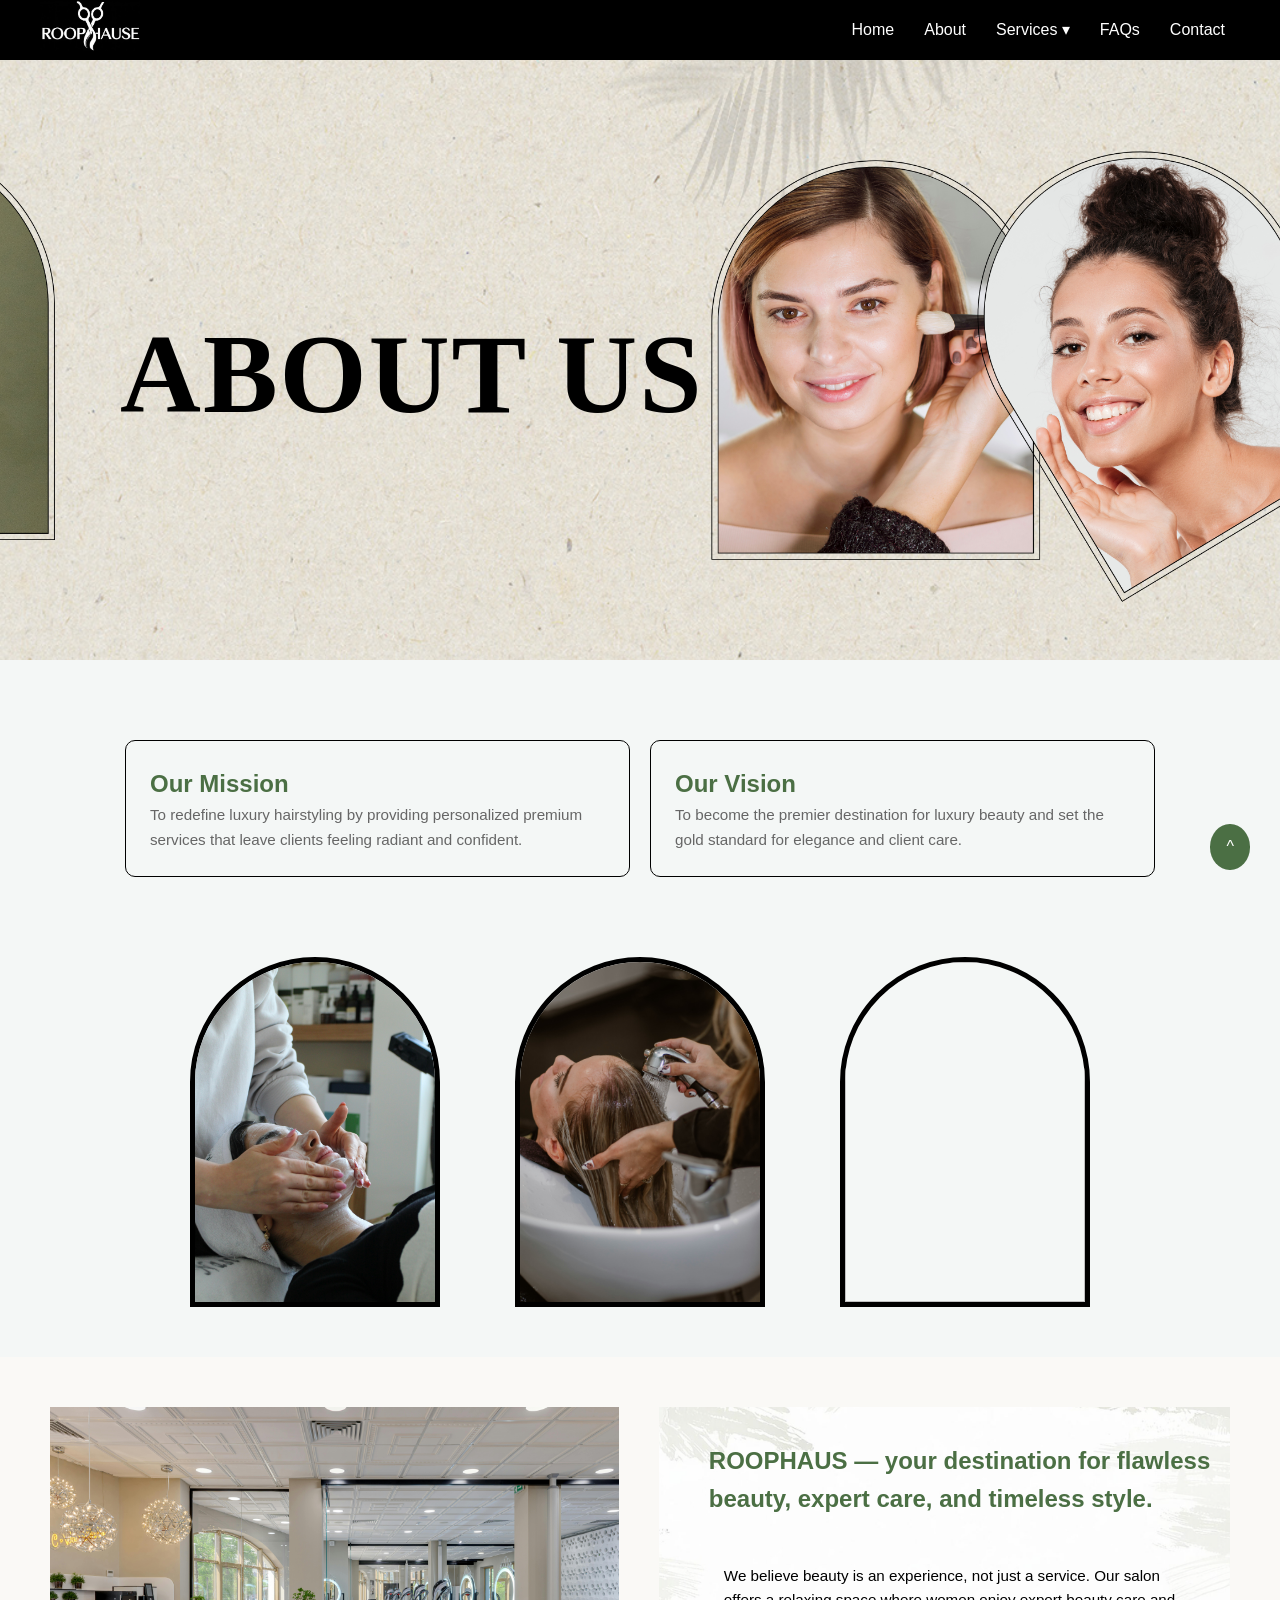
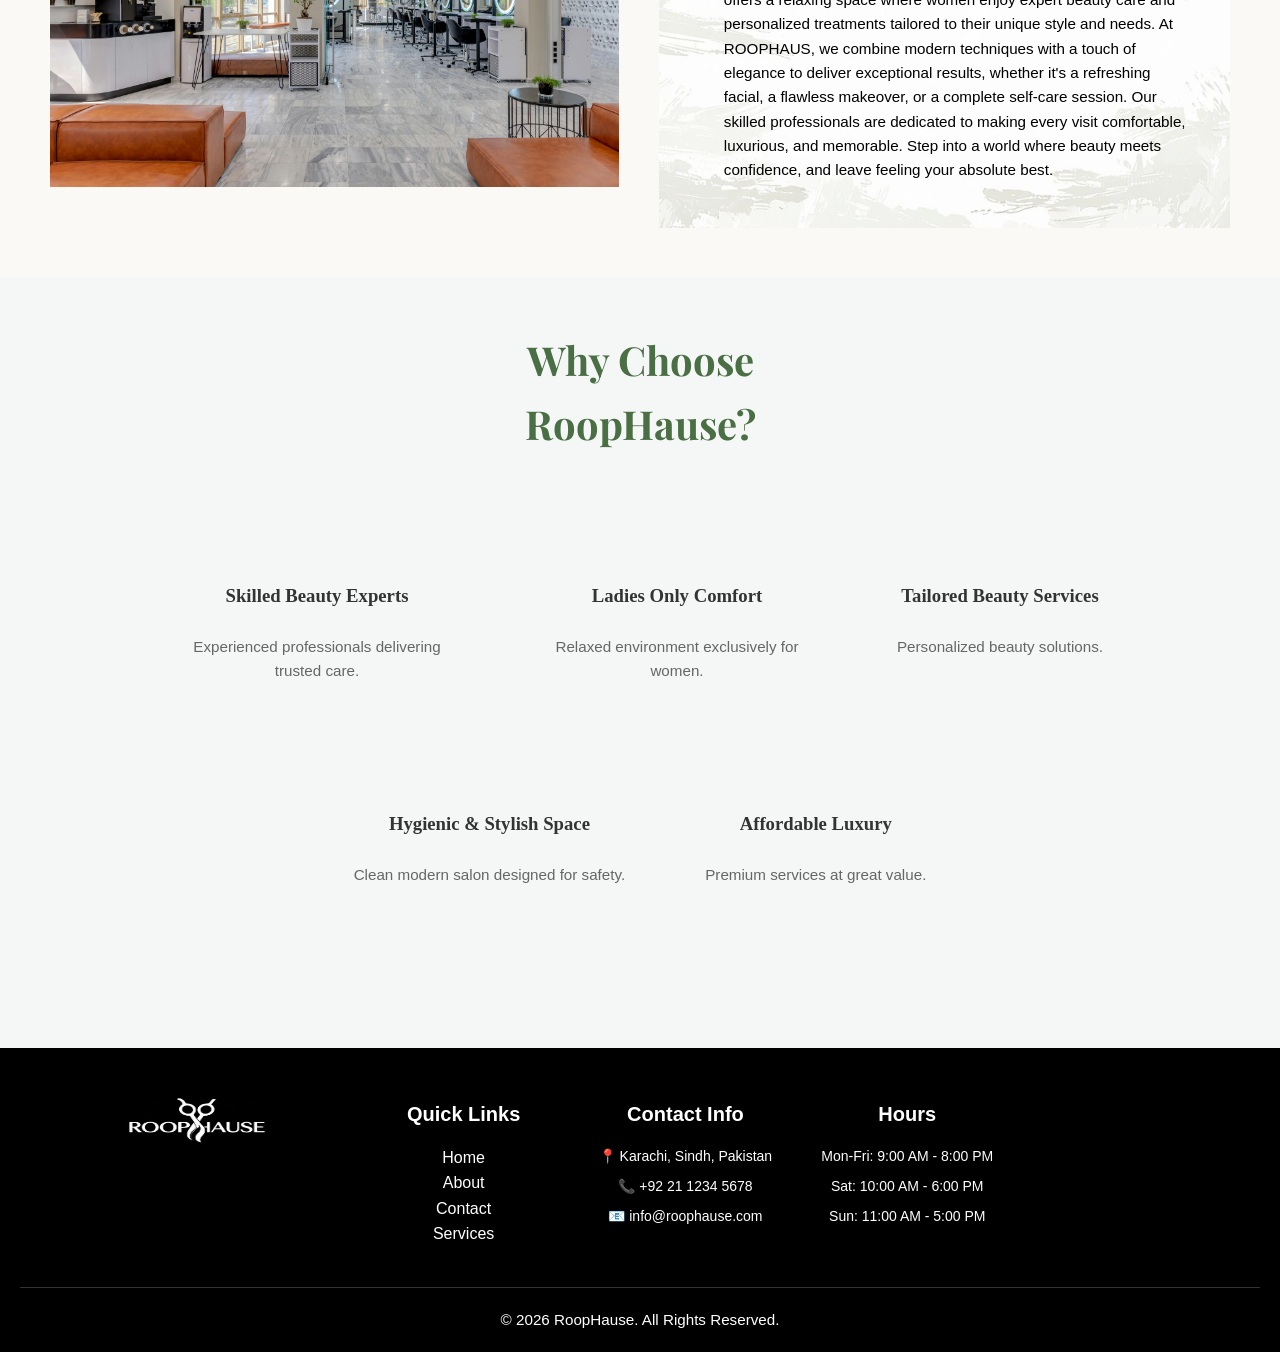
==== commit 0e506aff: "update" ====
--- a/about.html
+++ b/about.html
@@ -7,117 +7,12 @@
     <title>About page</title>
 
     <link rel="stylesheet" href="style.css">
+    <link rel="stylesheet" href="responsive.css">
 
     <link
         href="https://fonts.googleapis.com/css2?family=Playfair+Display:wght@600;700&family=Source+Sans+Pro:wght@300;400&display=swap"
         rel="stylesheet">
 
-    <style>
-
-
-        /* media querries responsive */
-        @media(max-width:1200px) {
-
-            .about-main {
-                width: 50%;
-            }
-
-            .mission-vission {
-                padding: 30px 80px;
-            }
-
-        }
-
-        @media(max-width:992px) {
-
-            .hero-section {
-                padding: 60px 40px;
-                height: auto;
-            }
-
-            .about-main {
-                width: 70%;
-            }
-
-            .last-about {
-                flex-direction: column;
-            }
-
-            .content {
-                padding: 20px;
-            }
-
-        }
-
-        @media(max-width:768px) {
-
-            .hamburger {
-                display: block;
-            }
-
-            .nav-links {
-                position: absolute;
-                top: 70px;
-                left: 0;
-                width: 100%;
-                background: white;
-                flex-direction: column;
-                align-items: center;
-                display: none;
-                padding: 20px 0;
-            }
-
-            .nav-links.active {
-                display: flex;
-            }
-
-            .hero-section {
-                padding: 40px 20px;
-                justify-content: center;
-                text-align: center;
-            }
-
-            .about-main {
-                width: 100%;
-            }
-
-            .gallery-container {
-                flex-direction: column;
-                align-items: center;
-            }
-
-            .frame {
-                width: 80%;
-                height: 320px;
-            }
-
-            .mission-vission {
-                padding: 30px 20px;
-            }
-
-            .main-title {
-                font-size: 2rem;
-            }
-
-        }
-
-        @media(max-width:576px) {
-
-            .about-main h1 {
-                font-size: 1.5rem;
-            }
-
-            .frame {
-                width: 90%;
-                height: 300px;
-            }
-
-            .item {
-                max-width: 100%;
-            }
-
-        }
-    </style>
 </head>
 
 <body id="top">
@@ -125,8 +20,9 @@
 
     <nav class="navbar">
 
-        <div class="logo"> 
-                        <a href="index.html"><img src="images/logo.png" style="width: 100%;" alt=""></a>
+        <div class="logo">
+            <a href="index.html"><img src="images/whitefontlogo.jpg" style="width: 100%;" alt=""></a>
+
 
         </div>
 
@@ -159,7 +55,7 @@
 
     <!-- about  -->
     <div class="hero-section">
-            <h1>ABOUT US</h1>
+        <h1>ABOUT US</h1>
     </div>
 
     <div class="mission-vission">
@@ -198,7 +94,7 @@
 
     </div>
 
-     
+
     <div class="homepageservices">
 
         <div class="o-img">
@@ -212,13 +108,13 @@
             </h2>
 
             <p>
-    We believe beauty is an experience, not just a service. Our salon offers a relaxing space where women
-    enjoy expert beauty care and personalized treatments tailored to their unique style and needs. 
-    At ROOPHAUS, we combine modern techniques with a touch of elegance to deliver exceptional results, 
-    whether it's a refreshing facial, a flawless makeover, or a complete self-care session. 
-    Our skilled professionals are dedicated to making every visit comfortable, luxurious, and memorable. 
-    Step into a world where beauty meets confidence, and leave feeling your absolute best.
-</p>
+                We believe beauty is an experience, not just a service. Our salon offers a relaxing space where women
+                enjoy expert beauty care and personalized treatments tailored to their unique style and needs.
+                At ROOPHAUS, we combine modern techniques with a touch of elegance to deliver exceptional results,
+                whether it's a refreshing facial, a flawless makeover, or a complete self-care session.
+                Our skilled professionals are dedicated to making every visit comfortable, luxurious, and memorable.
+                Step into a world where beauty meets confidence, and leave feeling your absolute best.
+            </p>
 
         </div>
 
@@ -235,7 +131,7 @@
                 <div class="icon">
                     <img src="https://cdn-icons-png.flaticon.com/512/3135/3135715.png" alt="">
                 </div>
-                <h3 class="title">Skilled Beauty Experts</h3>
+                <h3 class="title-why">Skilled Beauty Experts</h3>
                 <p>Experienced professionals delivering trusted care.</p>
             </div>
 
@@ -243,7 +139,7 @@
                 <div class="icon">
                     <img src="https://cdn-icons-png.flaticon.com/512/1944/1944353.png" alt="">
                 </div>
-                <h3 class="title">Ladies Only Comfort</h3>
+                <h3 class="title-why">Ladies Only Comfort</h3>
                 <p>Relaxed environment exclusively for women.</p>
             </div>
 
@@ -251,7 +147,7 @@
                 <div class="icon">
                     <img src="https://cdn-icons-png.flaticon.com/512/3163/3163195.png" alt="">
                 </div>
-                <h3 class="title">Tailored Beauty Services</h3>
+                <h3 class="title-why">Tailored Beauty Services</h3>
                 <p>Personalized beauty solutions.</p>
             </div>
 
@@ -259,7 +155,7 @@
                 <div class="icon">
                     <img src="https://cdn-icons-png.flaticon.com/512/2913/2913488.png" alt="">
                 </div>
-                <h3 class="title">Hygienic & Stylish Space</h3>
+                <h3 class="title-why">Hygienic & Stylish Space</h3>
                 <p>Clean modern salon designed for safety.</p>
             </div>
 
@@ -267,7 +163,7 @@
                 <div class="icon">
                     <img src="https://cdn-icons-png.flaticon.com/512/2553/2553751.png" alt="">
                 </div>
-                <h3 class="title">Affordable Luxury</h3>
+                <h3 class="title-why">Affordable Luxury</h3>
                 <p>Premium services at great value.</p>
             </div>
 
@@ -306,16 +202,15 @@
             <p>&copy; 2026 RoopHause. All Rights Reserved.</p>
         </div>
     </footer>
-
     <script>
-
+        // function toggleMenu() {
+        //     document.getElementById("navLinks").classList.toggle("active");
+        // }
         function toggleMenu() {
-            document.getElementById("navLinks").classList.toggle("active");
+            document.getElementById("navLinks").classList.toggle("show");
         }
 
-
     </script>
-
 </body>
 
 </html>
--- a/style.css
+++ b/style.css
@@ -24,10 +24,10 @@
 .logo {
     padding-top: 15px;
     padding-bottom: 15px;
-    width: 100px;       
-  height: 15px;
-  display: flex;
-  align-items: center;
+    width: 100px;
+    height: 15px;
+    display: flex;
+    align-items: center;
 }
 
 .nav-links {
@@ -41,7 +41,8 @@
     font-weight: 500;
     padding: 30px;
 }
-.nav-links a:hover{
+
+.nav-links a:hover {
     text-decoration: underline solid white;
 }
 
@@ -52,7 +53,8 @@
 .dropdown-menu {
     position: absolute;
     top: 25px;
-    width: 150px;
+    min-width: 150px;
+    /* width: 150px; */
     background: rgb(0, 0, 0);
     color: white;
     border: 1px solid rgb(119, 119, 119);
@@ -64,6 +66,9 @@
 
 .dropdown:hover .dropdown-menu {
     display: block;
+}
+.dropdown-menu li a {
+  white-space: nowrap;
 }
 
 .hamburger {
@@ -173,7 +178,7 @@
 
 
 /* HERO RIGHT */
-.right{
+.right {
     width: 50%;
 }
 
@@ -257,11 +262,11 @@
     padding: 50px;
     margin: 0 auto;
     margin-top: 50px;
-width: 100%;
+    width: 100%;
 }
 
 .o-img {
-    
+
     width: 50%;
     border-radius: 8px;
 }
@@ -304,7 +309,7 @@
 }
 
 .services-header h2 {
-    font-size: 42px;
+    /* font-size: 42px; */
     color: #000000;
     margin-bottom: 10px;
     letter-spacing: 1px;
@@ -476,18 +481,23 @@
 
 /* =========about css */
 .hero-section {
-    background: url(images/aboutpageimg1.png) center/cover no-repeat;
+    background-image: url(images/bannerimg.png);
+    background-position: center;
+    background-size: cover;
+    background-repeat: no-repeat;
     height: 600px;
     display: flex;
     align-items: center;
     justify-content: start;
 }
-.hero-section h1{
+
+.hero-section h1 {
     font-size: 7em;
     font-family: 'Times New Roman', Times, serif;
     padding-left: 120px;
 }
-.onsitecontent h2{
+
+.onsitecontent h2 {
     color: var(--primary-color);
     margin-top: 20px;
     margin-bottom: 30px;
@@ -545,7 +555,10 @@
 
 /* why wala part */
 .why-section {
-    background: url(images/main2.jpg) center/cover no-repeat;
+    background-image: url(images/main2.jpg);
+    background-position: center;
+    background-size: cover;
+    background-repeat: no-repeat;
     text-align: center;
     padding-bottom: 60px;
 }
@@ -557,10 +570,13 @@
     margin-bottom: 60px;
     padding-top: 50px;
 }
-.title{
+
+.title-why {
     font-family: 'Times New Roman', Times, serif;
-    font-size: 1.9em;
-}
+    margin-bottom: 24px;
+
+}
+
 .why-grid {
     display: flex;
     flex-wrap: wrap;
@@ -569,7 +585,6 @@
 }
 
 .item {
-    flex: 1 1 300px;
     max-width: 320px;
     padding: 20px;
     display: flex;
@@ -621,310 +636,322 @@
 
 /* services css */
 .carousel-wrapper {
-      background: #000;
-      padding: 70px 60px 50px;
-      overflow: hidden;
-      position: relative;
+    background: #000;
+    padding: 70px 60px 50px;
+    overflow: hidden;
+    position: relative;
+}
+
+.carousel-track {
+    display: flex;
+    transition: transform 0.5s ease;
+}
+
+.carousel-item {
+    min-width: 100%;
+    text-align: center;
+}
+
+.slider-content {
+    max-width: 700px;
+    margin: 0 auto;
+    padding: 0 20px;
+}
+
+.stars {
+    font-size: 20px;
+    letter-spacing: 5px;
+    color: #b5935a;
+    margin-bottom: 20px;
+}
+
+.slider-content blockquote {
+    font-family: Georgia, serif;
+    font-size: 22px;
+    font-weight: 300;
+    font-style: italic;
+    color: #fff;
+    line-height: 1.7;
+    margin: 0 0 20px 0;
+    border: none;
+    padding: 0;
+}
+
+.client-name {
+    font-size: 12px;
+    letter-spacing: 3px;
+    text-transform: uppercase;
+    color: #7fcb81;
+    margin: 0;
+}
+
+.carousel-btn {
+    position: absolute;
+    top: 50%;
+    transform: translateY(-50%);
+    background: transparent;
+    border: 1px solid #444;
+    color: #fff;
+    font-size: 20px;
+    padding: 10px 16px;
+    cursor: pointer;
+    border-radius: 3px;
+    transition: background 0.3s ease;
+}
+
+.carousel-btn:hover {
+    background: rgba(255, 255, 255, 0.15);
+}
+
+.btn-prev {
+    left: 16px;
+}
+
+.btn-next {
+    right: 16px;
+}
+
+
+
+
+
+/* faq css */
+.banner {
+    width: 100%;
+    height: 350px;
+    background-image: url("images/faqbanner.png");
+    background-size: cover;
+    background-position: center;
+    background-repeat: no-repeat;
+    transition: background-size 3s ease;
+}
+
+.faqhead {
+    padding-top: 100px;
+    text-align: center;
+    font-size: 60px;
+    color: black;
+    font-weight: initial;
+}
+
+.faqline {
+    padding-top: 20px;
+    text-align: center;
+    font-size: 30px;
+    color: black;
+}
+
+#accordion {
+    width: 90%;
+    margin: 100px auto;
+}
+
+/* .ui-state-active {
+    background-color: var(--primary-color) !important;
+    border: 1px solid var(--primary-color) !important;
+} */
+#accordion .ui-state-active {
+    background-color: var(--primary-color);
+    border: 1px solid var(--primary-color);
+}
+
+.faqmain {
+    transform: translateY(50px);
+    transition: opacity 1.2s ease, transform 1.2s ease;
+}
+
+
+
+/* contact */
+.contact-header {
+    background-image: url(images/contactbanner.jpg);
+    width: 100%;
+    height: 400px;
+    background-size: cover;
+    background-position: center;
+    background-repeat: no-repeat;
+    display: flex;
+    justify-content: center;
+    align-items: center;
+}
+
+.contact {
+    display: flex;
+    padding: 50px;
+    gap: 40px;
+}
+
+.contact-form {
+    flex: 2;
+    background: white;
+    padding: 30px;
+    border-radius: 10px;
+    box-shadow: 0 5px 15px rgba(0, 0, 0, 0.2);
+    border: 1px solid #ddd;
+}
+
+.contact-form label {
+    font-weight: bold;
+    color: #1a1a1a;
+    display: block;
+    margin-top: 12px;
+    margin-bottom: 4px;
+}
+
+.contact-form input,
+.contact-form textarea,
+.contact-form select {
+    width: 100%;
+    padding: 12px;
+    margin: 6px 0 10px 0;
+    border: 1px solid #ccc;
+    border-radius: 5px;
+    font-size: 14px;
+    color: #1a1a1a;
+    background-color: #fff;
+    box-sizing: border-box;
+    transition: border 0.3s ease;
+}
+
+.contact-form input:focus,
+.contact-form textarea:focus,
+.contact-form select:focus {
+    border-color: #4B6F44;
+    outline: none;
+    box-shadow: 0 0 0 3px rgba(75, 111, 68, 0.15);
+}
+
+.contact-form select {
+    appearance: none;
+    /* background-repeat: no-repeat;
+            background-position: right 14px center; */
+    cursor: pointer;
+}
+
+.submit-btn {
+    background: #4B6F44;
+    color: white;
+    border: none;
+    padding: 15px 30px;
+    cursor: pointer;
+    transition: all 0.3s ease;
+    font-weight: bold;
+    border-radius: 5px;
+    margin-top: 10px;
+    font-size: 15px;
+}
+
+.submit-btn:hover {
+    transform: scale(1.05);
+    background: #3a5534;
+}
+
+.contact-info {
+    flex: 1;
+    background: var(--primary-color);
+    color: white;
+    padding: 30px;
+    border-radius: 10px;
+}
+
+.contact-info h3 {
+    color: #000000;
+    font-size: 20px;
+    margin-bottom: 15px;
+    border-bottom: 2px solid #3c5238;
+    padding-bottom: 8px;
+}
+
+.contact-info p {
+    margin: 10px 0;
+    font-size: 14px;
+    line-height: 1.6;
+    color: #e0e0e0;
+}
+
+.contact-info strong {
+    color: #000000;
+}
+
+.map {
+    width: 100%;
+    height: 200px;
+    background: #ccc;
+    display: flex;
+    align-items: center;
+    justify-content: center;
+    margin-bottom: 20px;
+    color: #333;
+    border-radius: 6px;
+    overflow: hidden;
+}
+
+h1 {
+    text-align: center;
+    margin-top: 30px;
+    font-size: 60px;
+    letter-spacing: 2px;
+    color: black;
+}
+
+.success-message {
+    display: none;
+    background: #f0f7ee;
+    border: 2px solid #4B6F44;
+    border-radius: 10px;
+    padding: 30px;
+    text-align: center;
+    animation: fadeIn 0.5s ease;
+}
+
+.success-message .checkmark {
+    width: 65px;
+    height: 65px;
+    background: #4B6F44;
+    border-radius: 50%;
+    display: flex;
+    align-items: center;
+    justify-content: center;
+    margin: 0 auto 20px auto;
+    font-size: 30px;
+    color: white;
+}
+
+.back-btn {
+    margin-top: 20px;
+    background: #1a1a1a;
+    color: white;
+    border: none;
+    padding: 12px 25px;
+    border-radius: 5px;
+    cursor: pointer;
+    font-size: 14px;
+    font-weight: bold;
+    transition: background 0.3s ease;
+}
+
+.back-btn:hover {
+    background: #4B6F44;
+}
+
+.error {
+    color: red;
+}
+
+
+@keyframes fadeIn {
+    from {
+        opacity: 0;
+        transform: translateY(20px);
     }
-    .carousel-track {
-      display: flex;
-      transition: transform 0.5s ease;
+
+    to {
+        opacity: 1;
+        transform: translateY(0);
     }
-    .carousel-item {
-      min-width: 100%;
-      text-align: center;
-    }
-    .slider-content {
-      max-width: 700px;
-      margin: 0 auto;
-      padding: 0 20px;
-    }
-
-    .stars {
-      font-size: 20px;
-      letter-spacing: 5px;
-      color: #b5935a;
-      margin-bottom: 20px;
-    }
-
-    .slider-content blockquote {
-      font-family: Georgia, serif;
-      font-size: 22px;
-      font-weight: 300;
-      font-style: italic;
-      color: #fff;
-      line-height: 1.7;
-      margin: 0 0 20px 0;
-      border: none;
-      padding: 0;
-    }
-
-    .client-name {
-      font-size: 12px;
-      letter-spacing: 3px;
-      text-transform: uppercase;
-      color: #7fcb81;
-      margin: 0;
-    }
-    .carousel-btn {
-      position: absolute;
-      top: 50%;
-      transform: translateY(-50%);
-      background: transparent;
-      border: 1px solid #444;
-      color: #fff;
-      font-size: 20px;
-      padding: 10px 16px;
-      cursor: pointer;
-      border-radius: 3px;
-      transition: background 0.3s ease;
-    }
-
-    .carousel-btn:hover {
- background: rgba(255,255,255,0.15);
- }
-
-    .btn-prev {
- left: 16px; 
-}
-    .btn-next { 
-right: 16px;
- }
-
-
-
-
-
-/* faq css */
-        .banner {
-            width: 100%;
-            height: 350px;
-            background-image: url("images/faqbanner.png");
-            background-size: cover;
-            background-position: center;
-            background-repeat: no-repeat;
-            transition: background-size 3s ease;
-        }
-
-        .faqhead {
-            padding-top: 100px;
-            text-align: center;
-            font-size: 60px;
-            color: black;
-            font-weight: initial;
-        }
-
-        .faqline {
-            padding-top: 20px;
-            text-align: center;
-            font-size: 30px;
-            color: black;
-        }
-        #accordion {
-            width: 90%;
-            margin: 100px auto;
-        }
-        .ui-state-active {
-            background-color: var(--primary-color) !important;
-            border: 1px solid var(--primary-color) !important;
-        }
-
-        .faqmain {
-            transform: translateY(50px);
-            transition: opacity 1.2s ease, transform 1.2s ease;
-        } 
-
-
-
-        /* contact */
-        .contact-header{
-            background-image: url(images/contactbanner.jpg);
-             width: 100%;
-            height: 400px;
-            background-size: cover;
-            background-position: center;
-            background-repeat: no-repeat;
-            display: flex;
-            justify-content: center;
-            align-items: center;
-        }
-                .contact {
-            display: flex;
-            padding: 50px;
-            gap: 40px;
-        }
-
-        .contact-form {
-            flex: 2;
-            background: white;
-            padding: 30px;
-            border-radius: 10px;
-            box-shadow: 0 5px 15px rgba(0, 0, 0, 0.2);
-            border: 1px solid #ddd;
-        }
-
-        .contact-form label {
-            font-weight: bold;
-            color: #1a1a1a;
-            display: block;
-            margin-top: 12px;
-            margin-bottom: 4px;
-        }
-
-        .contact-form input,
-        .contact-form textarea,
-        .contact-form select {
-            width: 100%;
-            padding: 12px;
-            margin: 6px 0 10px 0;
-            border: 1px solid #ccc;
-            border-radius: 5px;
-            font-size: 14px;
-            color: #1a1a1a;
-            background-color: #fff;
-            box-sizing: border-box;
-            transition: border 0.3s ease;
-        }
-
-        .contact-form input:focus,
-        .contact-form textarea:focus,
-        .contact-form select:focus {
-            border-color: #4B6F44;
-            outline: none;
-            box-shadow: 0 0 0 3px rgba(75, 111, 68, 0.15);
-        }
-
-        .contact-form select {
-            appearance: none;
-            /* background-repeat: no-repeat;
-            background-position: right 14px center; */
-            cursor: pointer;
-        }
-
-        .submit-btn {
-            background: #4B6F44;
-            color: white;
-            border: none;
-            padding: 15px 30px;
-            cursor: pointer;
-            transition: all 0.3s ease;
-            font-weight: bold;
-            border-radius: 5px;
-            margin-top: 10px;
-            font-size: 15px;
-        }
-
-        .submit-btn:hover {
-            transform: scale(1.05);
-            background: #3a5534;
-        }
-
-        .contact-info {
-            flex: 1;
-            background: var(--primary-color);
-            color: white;
-            padding: 30px;
-            border-radius: 10px;
-        }
-
-        .contact-info h3 {
-            color: #000000;
-            font-size: 20px;
-            margin-bottom: 15px;
-            border-bottom: 2px solid #3c5238;
-            padding-bottom: 8px;
-        }
-
-        .contact-info p {
-            margin: 10px 0;
-            font-size: 14px;
-            line-height: 1.6;
-            color: #e0e0e0;
-        }
-
-        .contact-info strong {
-            color: #000000;
-        }
-
-        .map {
-            width: 100%;
-            height: 200px;
-            background: #ccc;
-            display: flex;
-            align-items: center;
-            justify-content: center;
-            margin-bottom: 20px;
-            color: #333;
-            border-radius: 6px;
-            overflow: hidden;
-        }
-
-        h1 {
-            text-align: center;
-            margin-top: 30px;
-            font-size: 60px;
-            letter-spacing: 2px;
-            color: black;
-        }
-
-        .success-message {
-            display: none;
-            background: #f0f7ee;
-            border: 2px solid #4B6F44;
-            border-radius: 10px;
-            padding: 30px;
-            text-align: center;
-            animation: fadeIn 0.5s ease;
-        }
-
-        .success-message .checkmark {
-            width: 65px;
-            height: 65px;
-            background: #4B6F44;
-            border-radius: 50%;
-            display: flex;
-            align-items: center;
-            justify-content: center;
-            margin: 0 auto 20px auto;
-            font-size: 30px;
-            color: white;
-        }
-
-        .back-btn {
-            margin-top: 20px;
-            background: #1a1a1a;
-            color: white;
-            border: none;
-            padding: 12px 25px;
-            border-radius: 5px;
-            cursor: pointer;
-            font-size: 14px;
-            font-weight: bold;
-            transition: background 0.3s ease;
-        }
-
-        .back-btn:hover {
-            background: #4B6F44;
-        }
-
-        .error {
-            color: red;
-        }
-
-
-        @keyframes fadeIn {
-            from {
-                opacity: 0;
-                transform: translateY(20px);
-            }
-
-            to {
-                opacity: 1;
-                transform: translateY(0);
-            }
-        }
-
-        
+}
+
+
 footer {
     background: #000;
     color: white;
@@ -943,13 +970,15 @@
 
 .footer-section {
     text-align: center;
-        margin-bottom: 10px;
-
-}
-.footer-section img{
-    width :140px;
-     height: 45px;
-}
+    margin-bottom: 10px;
+
+}
+
+.footer-section img {
+    width: 140px;
+    height: 45px;
+}
+
 .footer-section h3 {
     font-size: 20px;
     margin-bottom: 15px;
@@ -980,14 +1009,10 @@
 .footer-bottom {
     text-align: center;
     padding: 20px;
-    border-top: 1px solid #333;  
+    border-top: 1px solid #333;
     font-size: 14px;
 }
-.footer-bottom p{
-    color: white;
-}
-
-
-
-
-
+
+.footer-bottom p {
+    color: white;
+}
--- a/responsive.css
+++ b/responsive.css
@@ -0,0 +1,791 @@
+/* index */
+
+
+/* TABLET */
+
+@media (max-width:1024px) {
+
+    .hero {
+        grid-template-columns: 1fr;
+    }
+
+    .right {
+        height: 400px;
+    }
+
+    .left {
+        text-align: center;
+        align-items: center;
+    }
+
+    .stats {
+        justify-content: center;
+    }
+
+    .homepageservices {
+        flex-direction: column;
+    }
+
+    .onsitecontent {
+        text-align: center;
+    }
+
+}
+
+
+/* MOBILE */
+
+/* @media (max-width:768px) {
+
+    .hamburger {
+        display: block;
+    }
+
+    .nav-links {
+        position: absolute;
+        top: 70px;
+        left: 0;
+        width: 100%;
+        background: white;
+        flex-direction: column;
+        align-items: center;
+        display: none;
+        padding: 20px 0;
+    }
+    .nav-links a {
+        color: black;
+    }
+
+    .nav-links.show {
+        display: flex;
+    } */
+/* MOBILE (max 768px) */
+@media (max-width: 768px) {
+    .hamburger {
+        display: block;
+    }
+
+    .nav-links {
+        position: absolute;
+        top: 70px;
+        left: 0;
+        width: 100%;
+        background: white;
+        flex-direction: column;
+        align-items: center;
+        display: none;
+        padding: 20px 0;
+    }
+
+    .nav-links a {
+        color: black;
+    }
+
+    .nav-links.show {
+        display: flex;
+    }
+}
+
+/* TABLET AND ABOVE (769px+) */
+@media (min-width: 769px) {
+    .hamburger {
+        display: none !important;
+    }
+
+    .nav-links {
+        display: flex !important;
+        position: static !important;
+        flex-direction: row !important;
+        background: transparent !important;
+        width: auto !important;
+        padding: 0 !important;
+    }
+
+.nav-links a {
+    color: white !important;
+    padding: 0 15px;
+}
+}
+
+
+
+    
+
+    .title {
+        font-size: 36px;
+    }
+
+    .team-heading {
+        font-size: 30px;
+    }
+
+    .services-header h2 {
+        font-size: 36px;
+    }
+
+    .faqhead {
+        font-size: 40px;
+    }
+
+    .faqline {
+        font-size: 20px;
+    }
+
+
+
+
+
+
+
+
+
+
+
+/* / LARGE SCREENS */
+
+@media (min-width:2000px) {
+
+    .stats {
+        justify-content: center;
+    }
+
+    .left {
+        align-items: center;
+        text-align: center;
+    }
+
+}
+
+
+/* Desktop */
+@media (max-width: 1200px) {
+    .services-section {
+        padding: 60px 40px;
+    }
+
+    .services-header h2 {
+        font-size: 42px;
+    }
+
+    .homepageservices {
+        padding: 40px;
+        gap: 30px;
+    }
+
+    .onsitecontent {
+        padding-left: 35px;
+        height: auto;
+    }
+
+    .o-img,
+    .h-img {
+        height: 350px;
+    }
+}
+
+/* Laptop  */
+@media (max-width: 992px) {
+    .services-section {
+        padding: 50px 30px;
+    }
+
+    .services-header h2 {
+        font-size: 36px;
+    }
+
+    .services-header p {
+        font-size: 16px;
+        margin-bottom: 35px;
+    }
+
+    .homepageservices {
+        padding: 30px;
+        gap: 20px;
+        margin-top: 30px;
+    }
+
+    .onsitecontent {
+        padding-left: 25px;
+        padding: 15px 20px;
+        height: auto;
+    }
+
+    .onsitecontent h3 {
+        font-size: 1.3rem;
+        margin-bottom: 20px;
+    }
+
+    .o-img,
+    .h-img {
+        height: 300px;
+    }
+}
+
+/* Tablet  */
+@media (max-width: 786px) {
+    .services-section {
+        padding: 40px 20px;
+    }
+
+    .services-header h2 {
+        font-size: 30px;
+    }
+
+    .services-header p {
+        font-size: 15px;
+        margin-bottom: 25px;
+    }
+
+    .homepageservices {
+        flex-direction: column;
+        padding: 20px;
+        gap: 20px;
+        margin-top: 20px;
+    }
+
+    .homepageservices:nth-child(2) {
+        flex-direction: column;
+    }
+
+    .homepageservices:nth-child(3) {
+        flex-direction: column-reverse;
+    }
+
+    .o-img,
+    .h-img {
+        width: 100%;
+        height: 250px;
+        flex: none;
+    }
+
+    .onsitecontent {
+        flex: none;
+        width: 100%;
+        height: auto;
+        padding: 20px;
+        padding-left: 20px;
+        box-sizing: border-box;
+    }
+
+    .onsitecontent h3 {
+        font-size: 1.2rem;
+        margin-left: 0;
+        margin-bottom: 15px;
+    }
+
+    .onsitecontent p {
+        padding: 10px;
+        font-size: 14px;
+    }
+
+    .mainservices {
+        margin: 15px auto 30px auto;
+        font-size: 14px;
+    }
+}
+
+/* Mobile <786px */
+@media (max-width: 480px) {
+    .services-section {
+        padding: 30px 15px;
+    }
+
+    .services-header h2 {
+        font-size: 24px;
+        letter-spacing: 0.5px;
+    }
+
+    .services-header p {
+        font-size: 13px;
+        margin-bottom: 20px;
+    }
+
+    .homepageservices {
+        flex-direction: column;
+        padding: 15px;
+        gap: 15px;
+        margin-top: 15px;
+    }
+
+    .homepageservices:nth-child(3) {
+        flex-direction: column-reverse;
+    }
+
+    .o-img,
+    .h-img {
+        height: 200px;
+    }
+
+    .onsitecontent {
+        padding: 15px;
+    }
+
+    .onsitecontent h3 {
+        font-size: 1rem;
+        margin-bottom: 10px;
+    }
+
+    .onsitecontent p {
+        font-size: 13px;
+        padding: 8px;
+    }
+
+    .mainservices {
+        font-size: 13px;
+        padding: 10px 18px;
+        margin: 10px auto 20px auto;
+    }
+}
+
+
+
+/* about  */
+
+/* media querries responsive */
+@media(max-width:1200px) {
+
+    .about-main {
+        width: 50%;
+    }
+
+    .mission-vission {
+        padding: 30px 80px;
+    }
+
+}
+
+@media(max-width:992px) {
+
+    .hero-section {
+        padding: 60px 40px;
+        height: auto;
+    }
+
+    .about-main {
+        width: 70%;
+    }
+
+    .last-about {
+        flex-direction: column;
+    }
+
+    .content {
+        padding: 20px;
+    }
+
+}
+
+@media(max-width:768px) {
+
+    .hamburger {
+        display: block;
+    }
+
+    .nav-links {
+        position: absolute;
+        top: 70px;
+        left: 0;
+        width: 100%;
+        background: white;
+        flex-direction: column;
+        align-items: center;
+        display: none;
+        padding: 20px 0;
+    }
+
+    .nav-links.active {
+        display: flex;
+    }
+
+    .hero-section {
+        padding: 40px 20px;
+        justify-content: center;
+        text-align: center;
+    }
+
+    .about-main {
+        width: 100%;
+    }
+
+    .gallery-container {
+        flex-direction: column;
+        align-items: center;
+    }
+
+    .frame {
+        width: 80%;
+        height: 320px;
+    }
+
+    .mission-vission {
+        padding: 30px 20px;
+    }
+
+    .main-title {
+        font-size: 2rem;
+    }
+
+}
+
+@media(max-width:576px) {
+
+    .about-main h1 {
+        font-size: 1.5rem;
+    }
+
+    .frame {
+        width: 90%;
+        height: 300px;
+    }
+
+    .item {
+        max-width: 100%;
+    }
+
+}
+
+/* onsite service */
+@media (max-width: 900px) {
+    .services {
+        grid-template-columns: repeat(2, 1fr);
+    }
+
+    .footer-content {
+        grid-template-columns: 1fr 1fr;
+    }
+}
+
+@media (max-width: 576px) {
+    .hero h1 {
+        font-size: 48px;
+    }
+
+    .service-title {
+        font-size: 36px;
+    }
+
+    .services {
+        grid-template-columns: 1fr;
+    }
+
+    .testimonial-content {
+        padding: 0 20px;
+    }
+
+    .footer-content {
+        grid-template-columns: 1fr;
+    }
+}
+
+
+
+
+/* faq */
+/* media querries */
+@media(max-width:1200px) {
+    .faqhead {
+        font-size: 50px;
+    }
+
+    .faqline {
+        font-size: 25px;
+    }
+
+    #accordion {
+        width: 95%;
+    }
+}
+
+@media(max-width:992px) {
+    .nav-links {
+        flex-direction: column;
+        position: absolute;
+        top: 70px;
+        left: 0;
+        width: 100%;
+        background: white;
+        border-top: 1px solid #ddd;
+        display: none;
+    }
+
+    .nav-links.show {
+        display: flex;
+    }
+
+    .hamburger {
+        display: block;
+    }
+
+    .dropdown:hover .dropdown-menu {
+        position: static;
+    }
+
+    .faqhead {
+        font-size: 45px;
+        padding-top: 70px;
+    }
+
+    .faqline {
+        font-size: 22px;
+    }
+
+    #accordion {
+        width: 90%;
+    }
+}
+
+@media(max-width:768px) {
+    .banner {
+        height: 300px;
+    }
+
+    .faqhead {
+        font-size: 38px;
+    }
+
+    .faqline {
+        font-size: 20px;
+    }
+
+    #accordion {
+        margin: 30px auto;
+    }
+}
+
+@media(max-width:576px) {
+    .banner {
+        height: 250px;
+    }
+
+    .faqhead {
+        font-size: 28px;
+        padding-top: 50px;
+    }
+
+    .faqline {
+        font-size: 16px;
+    }
+
+    #accordion {
+        margin: 20px auto;
+    }
+}
+
+
+/* contact */
+/* media queries */
+/* desktop */
+@media(max-width:1200px) {
+    .contact {
+        padding: 40px;
+        gap: 30px;
+    }
+
+    h1 {
+        font-size: 50px;
+    }
+}
+
+/* laptop */
+@media(max-width:992px) {
+    .contact {
+        flex-direction: column;
+    }
+
+    .contact-form,
+    .contact-info {
+        width: 100%;
+    }
+
+    .map iframe {
+        width: 100%;
+    }
+
+    nav ul {
+        flex-direction: column;
+        display: none;
+        width: 100%;
+        background: #fff;
+        position: absolute;
+        top: 100%;
+        left: 0;
+        border-top: 1px solid #ddd;
+    }
+
+    nav ul.show {
+        display: flex;
+    }
+
+    .hamburger {
+        display: flex;
+    }
+
+    .dropdown:hover .dropdown-menu {
+        position: static;
+    }
+}
+
+/* tablet */
+@media(max-width:768px) {
+    .contact {
+        padding: 30px 20px;
+    }
+
+    h1 {
+        font-size: 40px;
+    }
+
+    .contact-form {
+        padding: 25px;
+    }
+
+    .contact-info {
+        padding: 25px;
+    }
+
+    .submit-btn {
+        width: 100%;
+    }
+}
+
+/* <768px Mobile */
+@media(max-width:576px) {
+    h1 {
+        font-size: 32px;
+        letter-spacing: 1px;
+    }
+
+    .contact {
+        padding: 20px 15px;
+        gap: 20px;
+    }
+
+    .contact-form {
+        padding: 20px;
+    }
+
+    .contact-info {
+        padding: 20px;
+    }
+
+    .contact-form input,
+    .contact-form textarea,
+    .contact-form select {
+        font-size: 13px;
+    }
+
+    .submit-btn {
+        padding: 12px;
+        font-size: 14px;
+    }
+
+    .map iframe {
+        height: 180px;
+    }
+}
+
+
+
+
+/* about ki responsive */
+@media(max-width:1200px) {
+
+    .about-main {
+        width: 50%;
+    }
+
+    .mission-vission {
+        padding: 30px 80px;
+    }
+
+}
+
+@media(max-width:992px) {
+
+    .hero-section {
+        padding: 60px 40px;
+        height: auto;
+    }
+
+    .about-main {
+        width: 70%;
+    }
+
+    .last-about {
+        flex-direction: column;
+    }
+
+    .content {
+        padding: 20px;
+    }
+
+}
+
+@media(max-width:768px) {
+
+    .hamburger {
+        display: block;
+    }
+
+    .nav-links {
+        position: absolute;
+        top: 70px;
+        left: 0;
+        width: 100%;
+        background: white;
+        flex-direction: column;
+        align-items: center;
+        display: none;
+        padding: 20px 0;
+    }
+
+    .nav-links.active {
+        display: flex;
+    }
+
+    .hero-section {
+        padding: 40px 20px;
+        justify-content: center;
+        text-align: center;
+    }
+
+    .about-main {
+        width: 100%;
+    }
+
+    .gallery-container {
+        flex-direction: column;
+        align-items: center;
+    }
+
+    .frame {
+        width: 80%;
+        height: 320px;
+    }
+
+    .mission-vission {
+        padding: 30px 20px;
+    }
+
+    .main-title {
+        font-size: 2rem;
+    }
+
+}
+
+@media(max-width:576px) {
+
+    .about-main h1 {
+        font-size: 1.5rem;
+    }
+
+    .frame {
+        width: 90%;
+        height: 300px;
+    }
+
+    .item {
+        max-width: 100%;
+    }
+
+}
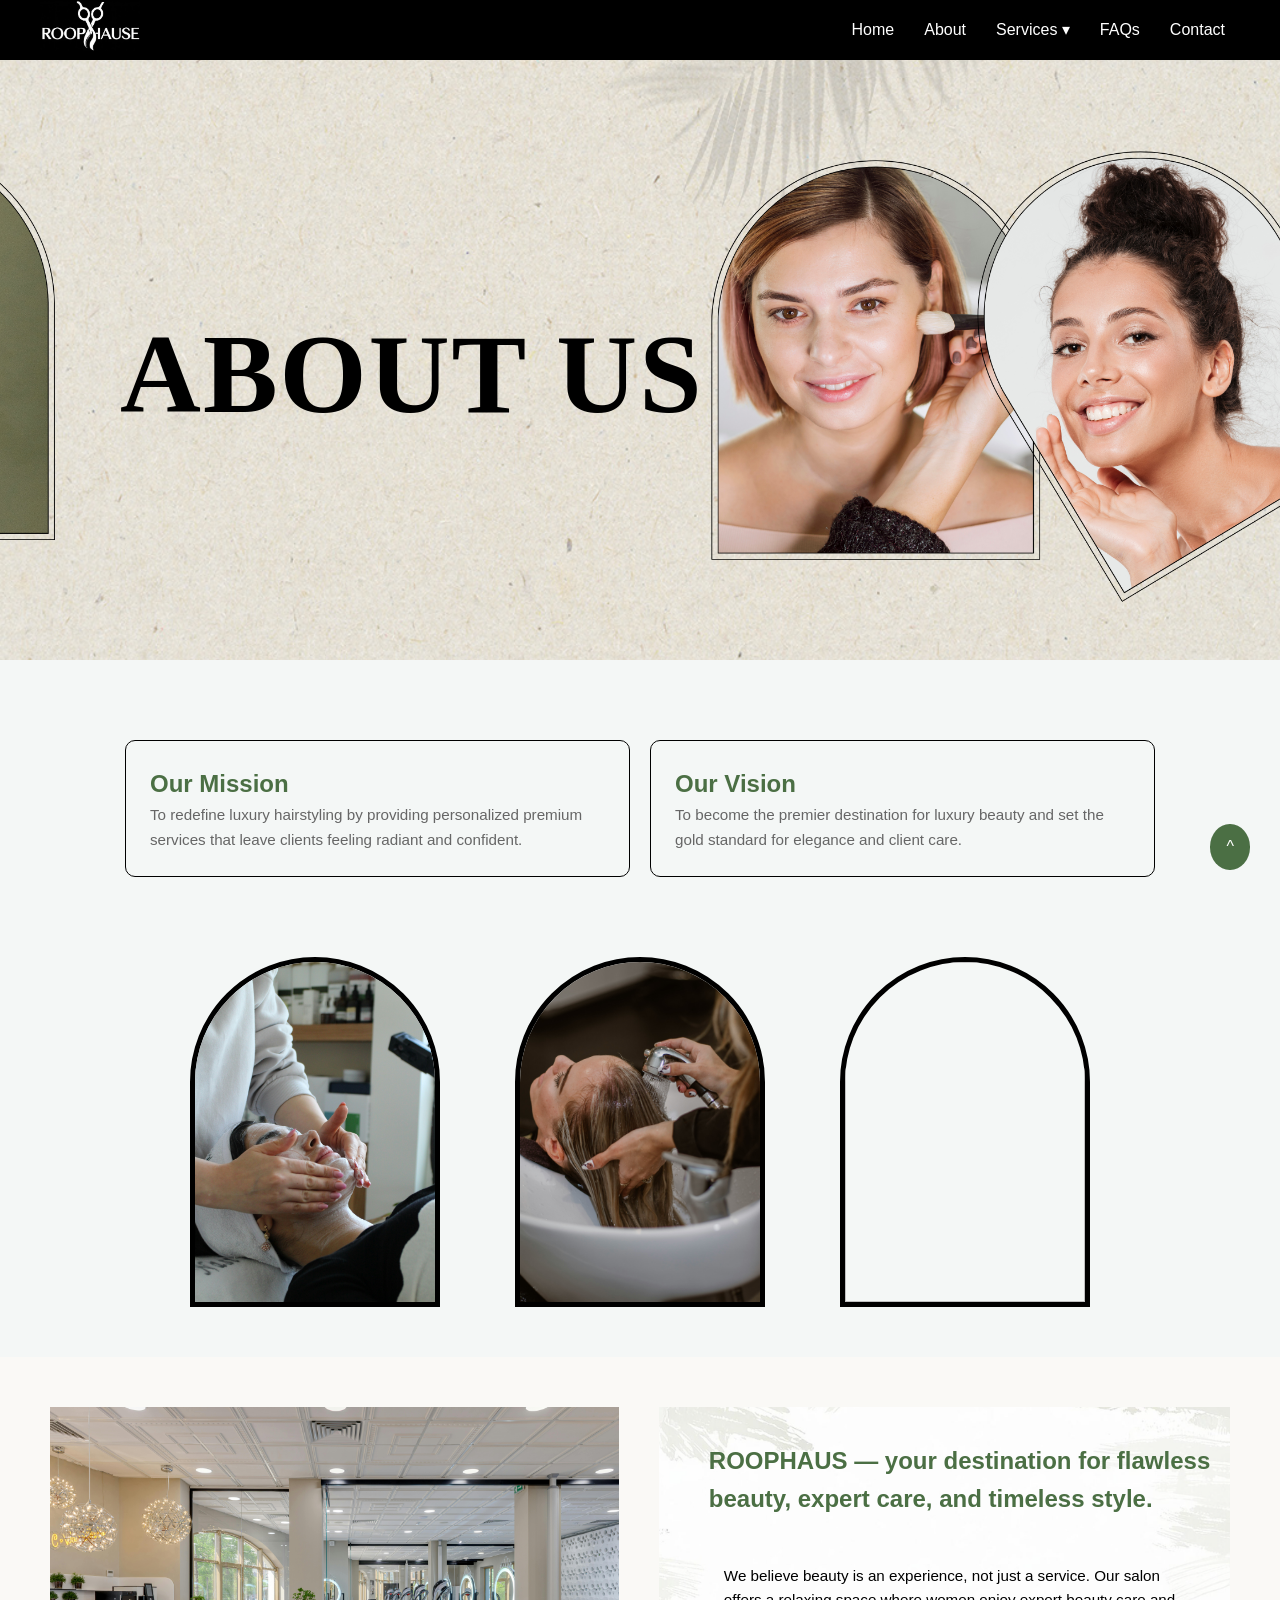
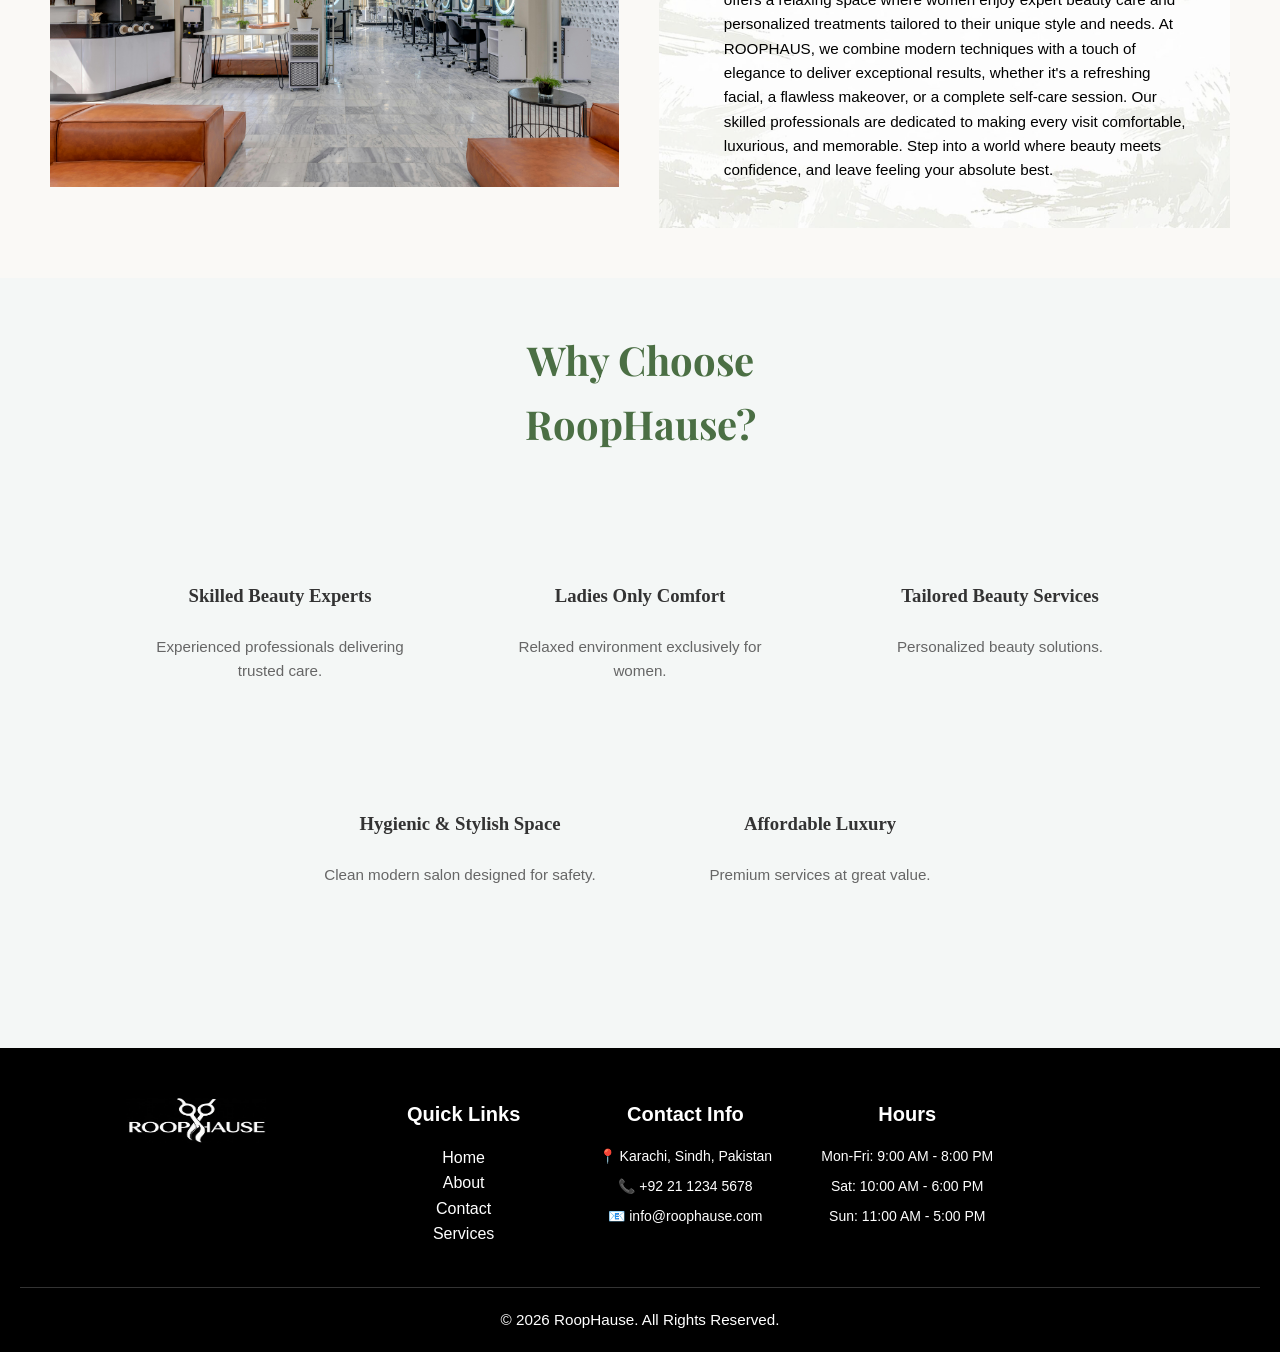
==== commit 98e3e086: "Merge branch 'newupdate' of https://github.com/amina-fatima/final-project into newupdate" ====
--- a/about.html
+++ b/about.html
@@ -1,6 +1,5 @@
 <!DOCTYPE html>
 <html lang="en">
-
 <head>
     <meta charset="UTF-8">
     <meta name="viewport" content="width=device-width, initial-scale=1.0">
@@ -103,7 +102,7 @@
 
         <div class="onsitecontent">
 
-            <h2>
+<h2>
                 ROOPHAUS — your destination for flawless beauty, expert care, and timeless style.
             </h2>
 
@@ -115,7 +114,6 @@
                 Our skilled professionals are dedicated to making every visit comfortable, luxurious, and memorable.
                 Step into a world where beauty meets confidence, and leave feeling your absolute best.
             </p>
-
         </div>
 
     </div>
@@ -170,6 +168,9 @@
         </div>
 
     </section>
+
+<body>
+
     <footer>
         <div class="footer-content">
             <div class="footer-section">
@@ -202,15 +203,17 @@
             <p>&copy; 2026 RoopHause. All Rights Reserved.</p>
         </div>
     </footer>
+  
+
+    <script src="https://cdnjs.cloudflare.com/ajax/libs/jquery/3.7.1/jquery.min.js"
+        integrity="sha512-v2CJ7UaYy4JwqLDIrZUI/4hqeoQieOmAZNXBeQyjo21dadnwR+8ZaIJVT8EE2iyI61OV8e6M8PP2/4hpQINQ/g=="
+        crossorigin="anonymous" referrerpolicy="no-referrer"></script>
+
     <script>
-        // function toggleMenu() {
-        //     document.getElementById("navLinks").classList.toggle("active");
-        // }
         function toggleMenu() {
             document.getElementById("navLinks").classList.toggle("show");
         }
 
     </script>
 </body>
-
 </html>
--- a/style.css
+++ b/style.css
@@ -28,6 +28,10 @@
     height: 15px;
     display: flex;
     align-items: center;
+    width: 100px;       
+  height: 15px;
+  display: flex;
+  align-items: center;
 }
 
 .nav-links {
@@ -42,7 +46,7 @@
     padding: 30px;
 }
 
-.nav-links a:hover {
+.nav-links a:hover{
     text-decoration: underline solid white;
 }
 
@@ -54,7 +58,7 @@
     position: absolute;
     top: 25px;
     min-width: 150px;
-    /* width: 150px; */
+    width: 150px;
     background: rgb(0, 0, 0);
     color: white;
     border: 1px solid rgb(119, 119, 119);
@@ -85,14 +89,13 @@
     justify-content: space-between;
     width: 100%;
     background-image: url(images/main2.jpg);
-    height: 630px;
 }
 
 .left {
     display: flex;
     flex-direction: column;
     justify-content: center;
-    padding: 60px;
+    padding-left: 60px;
     width: 50%;
 }
 
@@ -178,7 +181,7 @@
 
 
 /* HERO RIGHT */
-.right {
+.right{
     width: 50%;
 }
 
@@ -267,6 +270,11 @@
 
 .o-img {
 
+width: 100%;
+}
+
+.o-img {
+    
     width: 50%;
     border-radius: 8px;
 }
@@ -310,6 +318,7 @@
 
 .services-header h2 {
     /* font-size: 42px; */
+    font-size: 42px;
     color: #000000;
     margin-bottom: 10px;
     letter-spacing: 1px;
@@ -952,6 +961,557 @@
 }
 
 
+
+header {
+    background-image: url(images/bannerimg.png);
+    background-position: center;
+    height: 500px;
+    display: flex;
+    justify-content: flex-start;
+    align-items: center;
+}
+
+header h1 {
+    font-size: 100px;
+    font-family: 'Times New Roman', Times, serif;
+}
+
+.service-title {
+    margin-top: 50px;
+    font-size: 60px;
+    font-family: 'Times New Roman', Times, serif;
+    text-align: center;
+}
+
+.services {
+    display: grid;
+    grid-template-columns: repeat(3, 1fr);
+    gap: 30px;
+    max-width: 1200px;
+    margin: 0 auto 80px;
+}
+
+.card {
+    background: #f0f1ea;
+    border: 1px solid rgb(89, 89, 89);
+    box-shadow: 0 8px 30px rgba(139, 69, 19, .12);
+    overflow: hidden;
+    display: flex;
+    flex-direction: column;
+    padding: 10px;
+    transition: transform .35s, box-shadow .35s;
+}
+
+.card:hover {
+    transform: translateY(-10px);
+    box-shadow: 0 18px 45px rgba(139, 69, 19, .22);
+}
+
+.card img {
+    width: 100%;
+    height: 260px;
+    object-fit: cover;
+    display: block;
+    transition: transform .4s;
+}
+
+.card:hover img {
+    transform: scale(1.04);
+}
+
+.card-body {
+    padding: 22px 24px 10px;
+    flex: 1;
+    display: flex;
+    flex-direction: column;
+}
+
+.card-body h3 {
+    font-family: 'Times New Roman', Times, serif;
+    font-size: 1.4rem;
+    color: rgb(86, 42, 20);
+    margin-bottom: 10px;
+}
+
+.card-body p {
+    font-size: .95rem;
+    line-height: 1.7;
+    flex: 1;
+    margin-bottom: 10px;
+}
+
+.btn-contact {
+    background: #7fcb81;
+    color: white;
+    padding: 10px;
+    border: none;
+    border-radius: 25px;
+    text-transform: uppercase;
+    letter-spacing: 1px;
+    cursor: pointer;
+    transition: all 0.3s;
+    margin-top: 10px;
+    margin-bottom: 10px;
+    text-decoration: none;
+    font-size: 12px;
+    text-align: center;
+}
+
+.btn-contact:hover {
+    transform: scale(1.05);
+    box-shadow: 0 10px 25px rgba(143, 188, 143, 0.4);
+}
+
+
+/* =========about css */
+.hero-section {
+    background: url(images/aboutpageimg1.png) center/cover no-repeat;
+    height: 600px;
+    display: flex;
+    align-items: center;
+    justify-content: start;
+}
+.hero-section h1{
+    font-size: 7em;
+    font-family: 'Times New Roman', Times, serif;
+    padding-left: 120px;
+}
+.onsitecontent h2{
+    color: var(--primary-color);
+    margin-top: 20px;
+    margin-bottom: 30px;
+}
+
+/* mission visiion ki css */
+.mission-vission {
+    display: flex;
+    flex-wrap: wrap;
+    gap: 20px;
+    padding: 30px 125px;
+    margin-top: 50px;
+}
+
+.box {
+    flex: 1;
+    min-width: 220px;
+    border: 1px solid black;
+    border-radius: 10px;
+    padding: 24px;
+}
+
+.mission h2,
+.vision h2 {
+    color: var(--primary-color);
+}
+
+/* gallery 3 images wali */
+.gallery-container {
+    display: flex;
+    justify-content: center;
+    gap: 75px;
+    margin-top: 50px;
+    flex-wrap: wrap;
+}
+
+.frame {
+    width: 250px;
+    height: 350px;
+    overflow: hidden;
+    border-radius: 150px 150px 0 0;
+    border: 5px solid black;
+    transition: .3s;
+}
+
+.frame:hover {
+    transform: translateY(-10px);
+}
+
+.frame img {
+    width: 100%;
+    height: 100%;
+    object-fit: cover;
+}
+
+/* why wala part */
+.why-section {
+    background: url(images/main2.jpg) center/cover no-repeat;
+    text-align: center;
+    padding-bottom: 60px;
+}
+
+.main-title {
+    font-family: 'Playfair Display', serif;
+    font-size: 2.5rem;
+    color: var(--primary-color);
+    margin-bottom: 60px;
+    padding-top: 50px;
+}
+.title{
+    font-family: 'Times New Roman', Times, serif;
+    font-size: 1.9em;
+}
+.why-grid {
+    display: flex;
+    flex-wrap: wrap;
+    justify-content: center;
+    gap: 40px;
+}
+
+.item {
+    flex: 1 1 300px;
+    max-width: 320px;
+    padding: 20px;
+    display: flex;
+    flex-direction: column;
+    align-items: center;
+}
+
+.icon {
+    width: 80px;
+    margin-bottom: 20px;
+}
+
+.icon img {
+    width: 100%;
+}
+
+
+p {
+    font-size: .95rem;
+    color: #666;
+}
+
+.btn {
+    display: inline-block;
+    margin-top: 20px;
+    padding: 10px 16px;
+    background: var(--primary-color);
+    color: black;
+    border-radius: 5px;
+    text-decoration: none;
+}
+
+
+#topBtn {
+    position: fixed;
+    bottom: 30px;
+    right: 30px;
+    padding: 10px 16px;
+    background: #4B6F44;
+    color: white;
+    border-radius: 50%;
+    text-decoration: none;
+}
+
+
+
+
+
+
+/* services css */
+.carousel-wrapper {
+      background: #000;
+      padding: 70px 60px 50px;
+      overflow: hidden;
+      position: relative;
+    }
+    .carousel-track {
+      display: flex;
+      transition: transform 0.5s ease;
+    }
+    .carousel-item {
+      min-width: 100%;
+      text-align: center;
+    }
+    .slider-content {
+      max-width: 700px;
+      margin: 0 auto;
+      padding: 0 20px;
+    }
+
+    .stars {
+      font-size: 20px;
+      letter-spacing: 5px;
+      color: #b5935a;
+      margin-bottom: 20px;
+    }
+
+    .slider-content blockquote {
+      font-family: Georgia, serif;
+      font-size: 22px;
+      font-weight: 300;
+      font-style: italic;
+      color: #fff;
+      line-height: 1.7;
+      margin: 0 0 20px 0;
+      border: none;
+      padding: 0;
+    }
+
+    .client-name {
+      font-size: 12px;
+      letter-spacing: 3px;
+      text-transform: uppercase;
+      color: #7fcb81;
+      margin: 0;
+    }
+    .carousel-btn {
+      position: absolute;
+      top: 50%;
+      transform: translateY(-50%);
+      background: transparent;
+      border: 1px solid #444;
+      color: #fff;
+      font-size: 20px;
+      padding: 10px 16px;
+      cursor: pointer;
+      border-radius: 3px;
+      transition: background 0.3s ease;
+    }
+
+    .carousel-btn:hover {
+ background: rgba(255,255,255,0.15);
+ }
+
+    .btn-prev {
+ left: 16px; 
+}
+    .btn-next { 
+right: 16px;
+ }
+
+
+
+
+
+/* faq css */
+        .banner {
+            width: 100%;
+            height: 350px;
+            background-image: url("images/faqbanner.png");
+            background-size: cover;
+            background-position: center;
+            background-repeat: no-repeat;
+            transition: background-size 3s ease;
+        }
+
+        .faqhead {
+            padding-top: 100px;
+            text-align: center;
+            font-size: 60px;
+            color: black;
+            font-weight: initial;
+        }
+
+        .faqline {
+            padding-top: 20px;
+            text-align: center;
+            font-size: 30px;
+            color: black;
+        }
+        #accordion {
+            width: 90%;
+            margin: 100px auto;
+        }
+        .ui-state-active {
+            background-color: var(--primary-color) !important;
+            border: 1px solid var(--primary-color) !important;
+        }
+
+        .faqmain {
+            transform: translateY(50px);
+            transition: opacity 1.2s ease, transform 1.2s ease;
+        } 
+
+
+
+        /* contact */
+        .contact-header{
+            background-image: url(images/contactbanner.jpg);
+             width: 100%;
+            height: 400px;
+            background-size: cover;
+            background-position: center;
+            background-repeat: no-repeat;
+            display: flex;
+            justify-content: center;
+            align-items: center;
+        }
+                .contact {
+            display: flex;
+            padding: 50px;
+            gap: 40px;
+        }
+
+        .contact-form {
+            flex: 2;
+            background: white;
+            padding: 30px;
+            border-radius: 10px;
+            box-shadow: 0 5px 15px rgba(0, 0, 0, 0.2);
+            border: 1px solid #ddd;
+        }
+
+        .contact-form label {
+            font-weight: bold;
+            color: #1a1a1a;
+            display: block;
+            margin-top: 12px;
+            margin-bottom: 4px;
+        }
+
+        .contact-form input,
+        .contact-form textarea,
+        .contact-form select {
+            width: 100%;
+            padding: 12px;
+            margin: 6px 0 10px 0;
+            border: 1px solid #ccc;
+            border-radius: 5px;
+            font-size: 14px;
+            color: #1a1a1a;
+            background-color: #fff;
+            box-sizing: border-box;
+            transition: border 0.3s ease;
+        }
+
+        .contact-form input:focus,
+        .contact-form textarea:focus,
+        .contact-form select:focus {
+            border-color: #4B6F44;
+            outline: none;
+            box-shadow: 0 0 0 3px rgba(75, 111, 68, 0.15);
+        }
+
+        .contact-form select {
+            appearance: none;
+            cursor: pointer;
+        }
+
+        .submit-btn {
+            background: #4B6F44;
+            color: white;
+            border: none;
+            padding: 15px 30px;
+            cursor: pointer;
+            transition: all 0.3s ease;
+            font-weight: bold;
+            border-radius: 5px;
+            margin-top: 10px;
+            font-size: 15px;
+        }
+
+        .submit-btn:hover {
+            transform: scale(1.05);
+            background: #3a5534;
+        }
+
+        .contact-info {
+            flex: 1;
+            background: var(--primary-color);
+            color: white;
+            padding: 30px;
+            border-radius: 10px;
+        }
+
+        .contact-info h3 {
+            color: #000000;
+            font-size: 20px;
+            margin-bottom: 15px;
+            border-bottom: 2px solid #3c5238;
+            padding-bottom: 8px;
+        }
+
+        .contact-info p {
+            margin: 10px 0;
+            font-size: 14px;
+            line-height: 1.6;
+            color: #e0e0e0;
+        }
+
+        .contact-info strong {
+            color: #000000;
+        }
+
+        .map {
+            width: 100%;
+            height: 200px;
+            background: #ccc;
+            display: flex;
+            align-items: center;
+            justify-content: center;
+            margin-bottom: 20px;
+            color: #333;
+            border-radius: 6px;
+            overflow: hidden;
+        }
+
+        h1 {
+            text-align: center;
+            margin-top: 30px;
+            font-size: 60px;
+            letter-spacing: 2px;
+            color: black;
+        }
+
+        .success-message {
+            display: none;
+            background: #f0f7ee;
+            border: 2px solid #4B6F44;
+            border-radius: 10px;
+            padding: 30px;
+            text-align: center;
+            animation: fadeIn 0.5s ease;
+        }
+
+        .success-message .checkmark {
+            width: 65px;
+            height: 65px;
+            background: #4B6F44;
+            border-radius: 50%;
+            display: flex;
+            align-items: center;
+            justify-content: center;
+            margin: 0 auto 20px auto;
+            font-size: 30px;
+            color: white;
+        }
+
+        .back-btn {
+            margin-top: 20px;
+            background: #1a1a1a;
+            color: white;
+            border: none;
+            padding: 12px 25px;
+            border-radius: 5px;
+            cursor: pointer;
+            font-size: 14px;
+            font-weight: bold;
+            transition: background 0.3s ease;
+        }
+
+        .back-btn:hover {
+            background: #4B6F44;
+        }
+
+        .error {
+            color: red;
+        }
+
+
+        @keyframes fadeIn {
+            from {
+                opacity: 0;
+                transform: translateY(20px);
+            }
+
+            to {
+                opacity: 1;
+                transform: translateY(0);
+            }
+        }
+
+        
 footer {
     background: #000;
     color: white;
@@ -978,7 +1538,7 @@
     width: 140px;
     height: 45px;
 }
-
+  
 .footer-section h3 {
     font-size: 20px;
     margin-bottom: 15px;
@@ -1009,10 +1569,10 @@
 .footer-bottom {
     text-align: center;
     padding: 20px;
-    border-top: 1px solid #333;
+    border-top: 1px solid #333;  
     font-size: 14px;
 }
 
 .footer-bottom p {
     color: white;
-}+}
--- a/responsive.css
+++ b/responsive.css
@@ -33,32 +33,8 @@
 }
 
 
-/* MOBILE */
-
-/* @media (max-width:768px) {
-
-    .hamburger {
-        display: block;
-    }
-
-    .nav-links {
-        position: absolute;
-        top: 70px;
-        left: 0;
-        width: 100%;
-        background: white;
-        flex-direction: column;
-        align-items: center;
-        display: none;
-        padding: 20px 0;
-    }
-    .nav-links a {
-        color: black;
-    }
-
-    .nav-links.show {
-        display: flex;
-    } */
+
+
 /* MOBILE (max 768px) */
 @media (max-width: 768px) {
     .hamburger {
@@ -133,14 +109,6 @@
 
 
 
-
-
-
-
-
-
-
-
 /* / LARGE SCREENS */
 
 @media (min-width:2000px) {
@@ -788,4 +756,4 @@
         max-width: 100%;
     }
 
-}+}
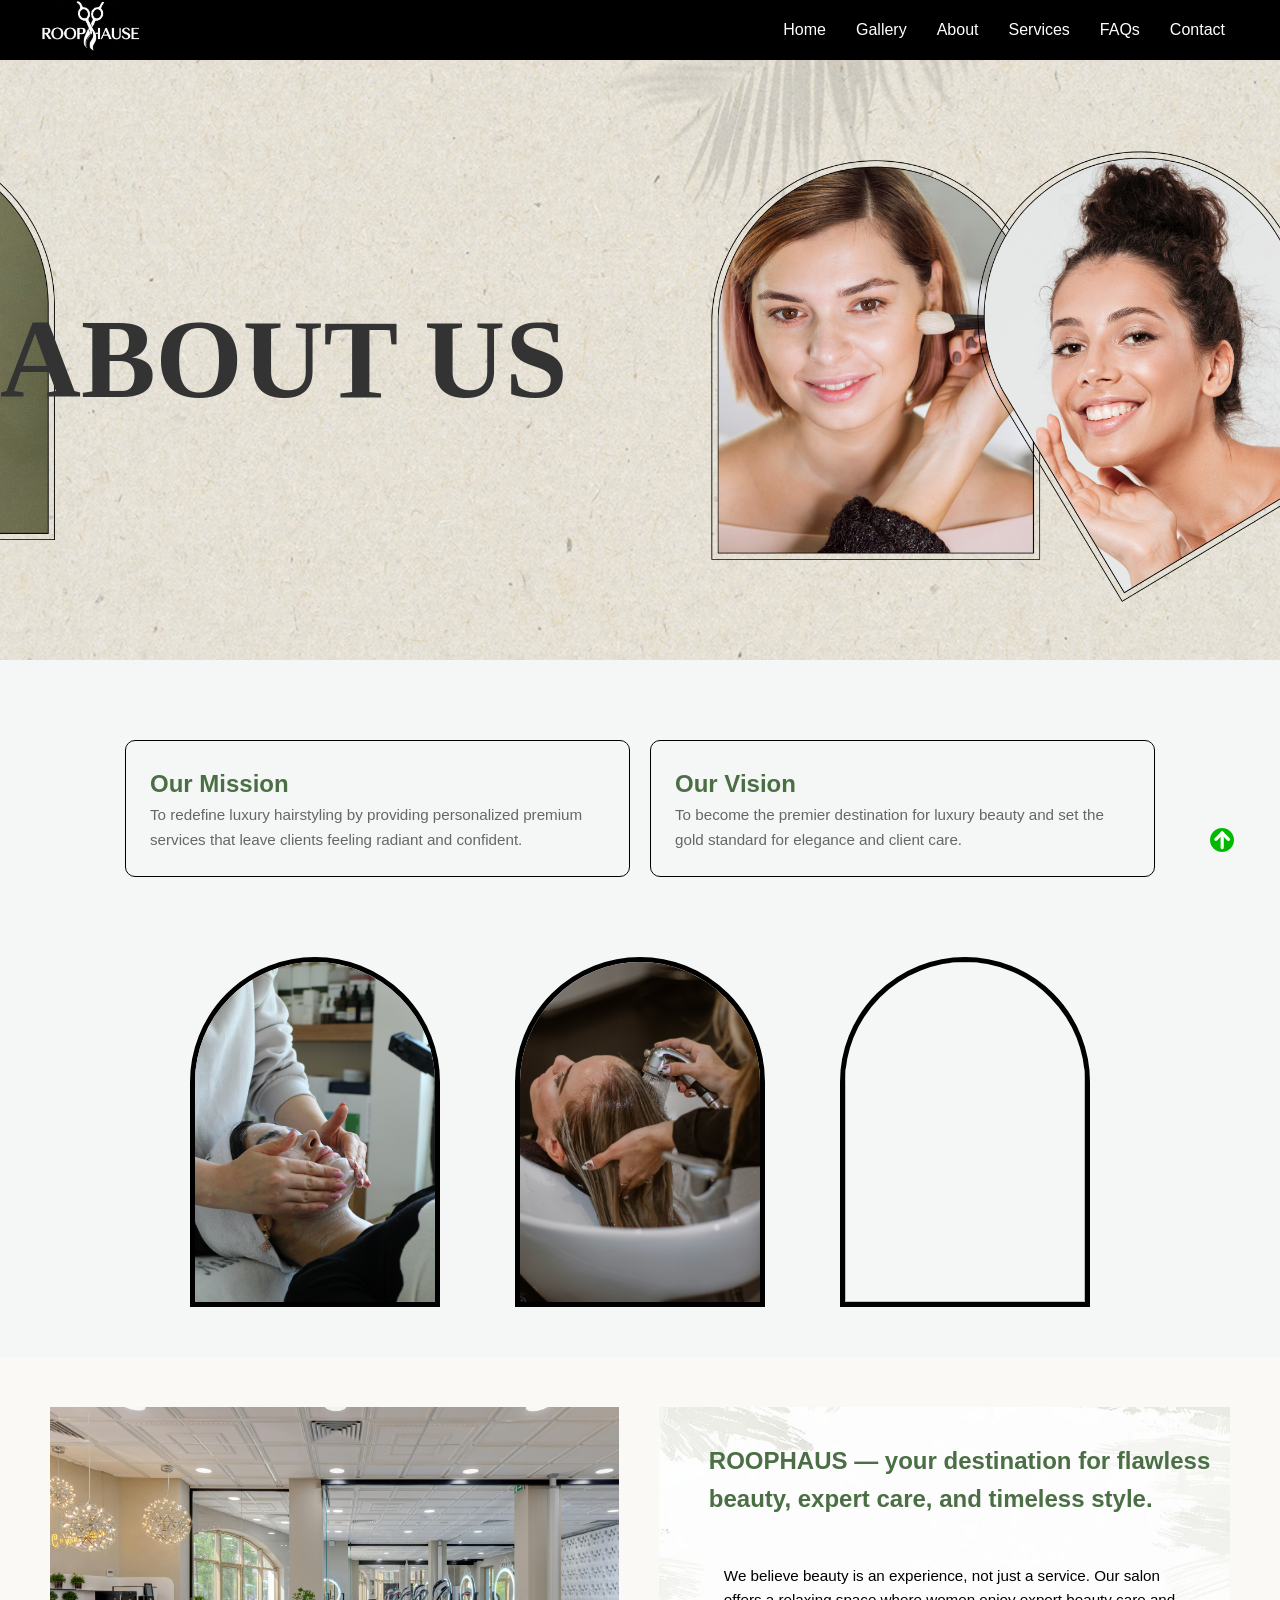
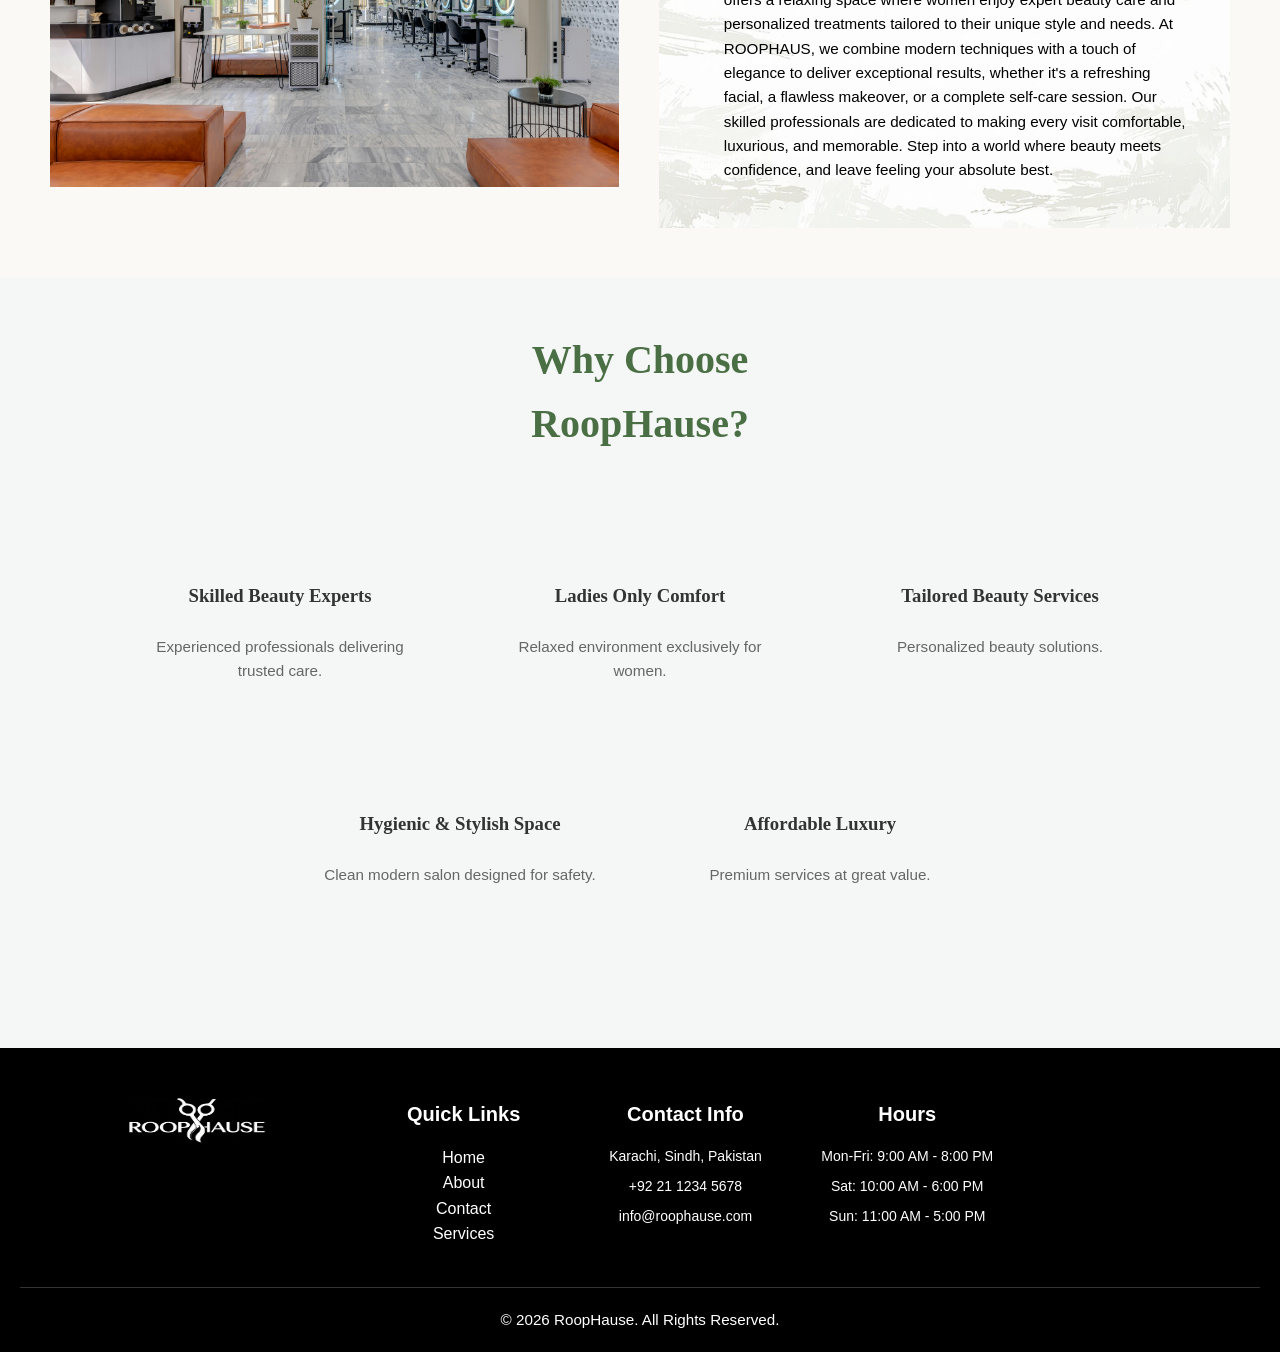
==== commit 7fe5a259: "complete project with all issues remove" ====
--- a/about.html
+++ b/about.html
@@ -1,17 +1,16 @@
 <!DOCTYPE html>
 <html lang="en">
+
 <head>
     <meta charset="UTF-8">
     <meta name="viewport" content="width=device-width, initial-scale=1.0">
-    <title>About page</title>
-
+    <title>About Page | RoopHause Salon</title>
+
+    <link rel="stylesheet" href="https://code.jquery.com/ui/1.14.2/themes/base/jquery-ui.css">
+    <link rel="stylesheet" href="https://cdnjs.cloudflare.com/ajax/libs/font-awesome/7.0.1/css/all.min.css">
     <link rel="stylesheet" href="style.css">
     <link rel="stylesheet" href="responsive.css">
 
-    <link
-        href="https://fonts.googleapis.com/css2?family=Playfair+Display:wght@600;700&family=Source+Sans+Pro:wght@300;400&display=swap"
-        rel="stylesheet">
-
 </head>
 
 <body id="top">
@@ -22,18 +21,17 @@
         <div class="logo">
             <a href="index.html"><img src="images/whitefontlogo.jpg" style="width: 100%;" alt=""></a>
 
-
         </div>
 
         <ul class="nav-links" id="navLinks">
 
             <li><a href="index.html">Home</a></li>
 
+            <li><a href="gallery.html">Gallery </a> </li>
             <li><a href="about.html">About</a></li>
 
             <li class="dropdown">
-                <a href="services.html">Services ▾</a>
-
+                <a href="#">Services <i class="fa-solid fa-angle-down"></i></a>
                 <ul class="dropdown-menu">
                     <li><a href="home-service.html">Home Service</a></li>
                     <li><a href="onsite-service.html">Onsite Service</a></li>
@@ -46,11 +44,11 @@
 
         </ul>
 
-        <div class="hamburger" onclick="toggleMenu()">☰</div>
+        <div class="hamburger" onclick="toggleMenu()"><i class="fa-solid fa-bars" style="color: rgb(255, 255, 255);"></i></div>
 
     </nav>
 
-    <a href="#top" id="topBtn">^</a>
+    <a href="#top" id="topBtn"><img src="images/up-arrow.png" alt=""></a>
 
     <!-- about  -->
     <div class="hero-section">
@@ -102,7 +100,7 @@
 
         <div class="onsitecontent">
 
-<h2>
+            <h2>
                 ROOPHAUS — your destination for flawless beauty, expert care, and timeless style.
             </h2>
 
@@ -169,51 +167,46 @@
 
     </section>
 
-<body>
-
-    <footer>
-        <div class="footer-content">
-            <div class="footer-section">
-                <img src="images/whitefontlogo.jpg" alt="">
-            </div>
-            <div class="footer-section">
-                <h3>Quick Links</h3>
-                <ul>
-                    <li><a href="index.html">Home</a></li>
-                    <li><a href="about.html">About</a></li>
-                    <li><a href="contact.html">Contact</a></li>
-                    <li><a href="services.html">Services</a></li>
-
-                </ul>
-            </div>
-            <div class="footer-section">
-                <h3>Contact Info</h3>
-                <p>📍 Karachi, Sindh, Pakistan</p>
-                <p>📞 +92 21 1234 5678</p>
-                <p>📧 info@roophause.com</p>
-            </div>
-            <div class="footer-section">
-                <h3>Hours</h3>
-                <p>Mon-Fri: 9:00 AM - 8:00 PM</p>
-                <p>Sat: 10:00 AM - 6:00 PM</p>
-                <p>Sun: 11:00 AM - 5:00 PM</p>
-            </div>
-        </div>
-        <div class="footer-bottom">
-            <p>&copy; 2026 RoopHause. All Rights Reserved.</p>
-        </div>
-    </footer>
-  
-
-    <script src="https://cdnjs.cloudflare.com/ajax/libs/jquery/3.7.1/jquery.min.js"
-        integrity="sha512-v2CJ7UaYy4JwqLDIrZUI/4hqeoQieOmAZNXBeQyjo21dadnwR+8ZaIJVT8EE2iyI61OV8e6M8PP2/4hpQINQ/g=="
-        crossorigin="anonymous" referrerpolicy="no-referrer"></script>
-
-    <script>
-        function toggleMenu() {
-            document.getElementById("navLinks").classList.toggle("show");
-        }
-
-    </script>
-</body>
+    <body>
+
+        <footer>
+            <div class="footer-content">
+                <div class="footer-section">
+                    <img src="images/whitefontlogo.jpg" alt="">
+                </div>
+                <div class="footer-section">
+                    <h3>Quick Links</h3>
+                    <ul>
+                        <li><a href="index.html">Home</a></li>
+                        <li><a href="about.html">About</a></li>
+                        <li><a href="contact.html">Contact</a></li>
+                        <li><a href="services.html">Services</a></li>
+                    </ul>
+                </div>
+                <div class="footer-section">
+                    <h3>Contact Info</h3>
+                    <p><i class="fa-solid fa-location-pin"></i> Karachi, Sindh, Pakistan</p>
+                    <p><i class="fa-solid fa-phone"></i> +92 21 1234 5678</p>
+                    <p><i class="fa-solid fa-envelope"></i> info@roophause.com</p>
+                </div>
+                <div class="footer-section">
+                    <h3>Hours</h3>
+                    <p>Mon-Fri: 9:00 AM - 8:00 PM</p>
+                    <p>Sat: 10:00 AM - 6:00 PM</p>
+                    <p>Sun: 11:00 AM - 5:00 PM</p>
+                </div>
+            </div>
+
+            <div class="footer-bottom">
+                <p>&copy; 2026 RoopHause. All Rights Reserved.</p>
+            </div>
+        </footer>
+
+
+        <script src="https://code.jquery.com/jquery-3.7.1.js"></script>
+        <script src="https://code.jquery.com/ui/1.14.2/jquery-ui.js"></script>
+        <script src="script.js"></script>
+
+    </body>
+
 </html>
--- a/style.css
+++ b/style.css
@@ -28,10 +28,10 @@
     height: 15px;
     display: flex;
     align-items: center;
-    width: 100px;       
-  height: 15px;
-  display: flex;
-  align-items: center;
+    width: 100px;
+    height: 15px;
+    display: flex;
+    align-items: center;
 }
 
 .nav-links {
@@ -46,7 +46,7 @@
     padding: 30px;
 }
 
-.nav-links a:hover{
+.nav-links a:hover {
     text-decoration: underline solid white;
 }
 
@@ -71,8 +71,9 @@
 .dropdown:hover .dropdown-menu {
     display: block;
 }
+
 .dropdown-menu li a {
-  white-space: nowrap;
+    white-space: nowrap;
 }
 
 .hamburger {
@@ -89,6 +90,8 @@
     justify-content: space-between;
     width: 100%;
     background-image: url(images/main2.jpg);
+    background-repeat: no-repeat;
+    background-size: cover;
 }
 
 .left {
@@ -159,7 +162,7 @@
 .stats {
     display: flex;
     gap: 40px;
-    padding-top: 40px;
+    padding-top: 20px;
     border-top: 1px solid #ddd;
 }
 
@@ -181,7 +184,7 @@
 
 
 /* HERO RIGHT */
-.right{
+.right {
     width: 50%;
 }
 
@@ -270,11 +273,11 @@
 
 .o-img {
 
-width: 100%;
+    width: 100%;
 }
 
 .o-img {
-    
+
     width: 50%;
     border-radius: 8px;
 }
@@ -503,7 +506,7 @@
 .hero-section h1 {
     font-size: 7em;
     font-family: 'Times New Roman', Times, serif;
-    padding-left: 120px;
+    /* padding-left: 120px; */
 }
 
 .onsitecontent h2 {
@@ -741,7 +744,9 @@
     font-size: 60px;
     color: black;
     font-weight: initial;
-}
+    margin-top: 0;
+}
+
 
 .faqline {
     padding-top: 20px;
@@ -767,6 +772,393 @@
 .faqmain {
     transform: translateY(50px);
     transition: opacity 1.2s ease, transform 1.2s ease;
+}
+
+
+.error {
+    color: red;
+}
+
+
+@keyframes fadeIn {
+    from {
+        opacity: 0;
+        transform: translateY(20px);
+    }
+
+    to {
+        opacity: 1;
+        transform: translateY(0);
+    }
+}
+
+
+
+header {
+    background-image: url(images/bannerimg.png);
+    background-position: center;
+    height: 500px;
+    display: flex;
+    justify-content: flex-start;
+    align-items: center;
+}
+
+header h1 {
+    font-size: 100px;
+    font-family: 'Times New Roman', Times, serif;
+}
+
+.service-title {
+    margin-top: 50px;
+    font-size: 60px;
+    font-family: 'Times New Roman', Times, serif;
+    text-align: center;
+}
+
+.services {
+    display: grid;
+    grid-template-columns: repeat(3, 1fr);
+    gap: 30px;
+    max-width: 1200px;
+    margin: 0 auto 80px;
+}
+
+.card {
+    background: #f0f1ea;
+    border: 1px solid rgb(89, 89, 89);
+    box-shadow: 0 8px 30px rgba(139, 69, 19, .12);
+    overflow: hidden;
+    display: flex;
+    flex-direction: column;
+    padding: 10px;
+    transition: transform .35s, box-shadow .35s;
+}
+
+.card:hover {
+    transform: translateY(-10px);
+    box-shadow: 0 18px 45px rgba(139, 69, 19, .22);
+}
+
+.card img {
+    width: 100%;
+    height: 260px;
+    object-fit: cover;
+    display: block;
+    transition: transform .4s;
+}
+
+.card:hover img {
+    transform: scale(1.04);
+}
+
+.card-body {
+    padding: 22px 24px 10px;
+    flex: 1;
+    display: flex;
+    flex-direction: column;
+}
+
+.card-body h3 {
+    font-family: 'Times New Roman', Times, serif;
+    font-size: 1.4rem;
+    color: rgb(86, 42, 20);
+    margin-bottom: 10px;
+}
+
+.card-body p {
+    font-size: .95rem;
+    line-height: 1.7;
+    flex: 1;
+    margin-bottom: 10px;
+}
+
+.btn-contact {
+    background: #7fcb81;
+    color: white;
+    padding: 10px;
+    border: none;
+    border-radius: 25px;
+    text-transform: uppercase;
+    letter-spacing: 1px;
+    cursor: pointer;
+    transition: all 0.3s;
+    margin-top: 10px;
+    margin-bottom: 10px;
+    text-decoration: none;
+    font-size: 12px;
+    text-align: center;
+}
+
+.btn-contact:hover {
+    transform: scale(1.05);
+    box-shadow: 0 10px 25px rgba(143, 188, 143, 0.4);
+}
+
+
+/* =========about css */
+.hero-section {
+    background: url(images/aboutpageimg1.png) center/cover no-repeat;
+    height: 600px;
+    display: flex;
+    align-items: center;
+    justify-content: start;
+}
+
+.onsitecontent h2 {
+    color: var(--primary-color);
+    margin-top: 20px;
+    margin-bottom: 30px;
+}
+
+/* mission visiion ki css */
+.mission-vission {
+    display: flex;
+    flex-wrap: wrap;
+    gap: 20px;
+    padding: 30px 125px;
+    margin-top: 50px;
+}
+
+.box {
+    flex: 1;
+    min-width: 220px;
+    border: 1px solid black;
+    border-radius: 10px;
+    padding: 24px;
+}
+
+.mission h2,
+.vision h2 {
+    color: var(--primary-color);
+}
+
+/* gallery 3 images wali */
+.gallery-container {
+    display: flex;
+    justify-content: center;
+    gap: 75px;
+    margin-top: 50px;
+    flex-wrap: wrap;
+}
+
+.frame {
+    width: 250px;
+    height: 350px;
+    overflow: hidden;
+    border-radius: 150px 150px 0 0;
+    border: 5px solid black;
+    transition: .3s;
+}
+
+.frame:hover {
+    transform: translateY(-10px);
+}
+
+.frame img {
+    width: 100%;
+    height: 100%;
+    object-fit: cover;
+}
+
+/* why wala part */
+.why-section {
+    background: url(images/main2.jpg) center/cover no-repeat;
+    text-align: center;
+    padding-bottom: 60px;
+}
+
+.main-title {
+    font-family: 'Playfair Display', serif;
+    font-size: 2.5rem;
+    color: var(--primary-color);
+    margin-bottom: 60px;
+    padding-top: 50px;
+}
+
+.title {
+    font-family: 'Times New Roman', Times, serif;
+    font-size: 1.9em;
+}
+
+.why-grid {
+    display: flex;
+    flex-wrap: wrap;
+    justify-content: center;
+    gap: 40px;
+}
+
+.item {
+    flex: 1 1 300px;
+    max-width: 320px;
+    padding: 20px;
+    display: flex;
+    flex-direction: column;
+    align-items: center;
+}
+
+.icon {
+    width: 80px;
+    margin-bottom: 20px;
+}
+
+.icon img {
+    width: 100%;
+}
+
+
+p {
+    font-size: .95rem;
+    color: #666;
+}
+
+.btn {
+    display: inline-block;
+    margin-top: 20px;
+    padding: 10px 16px;
+    background: var(--primary-color);
+    color: black;
+    border-radius: 5px;
+    text-decoration: none;
+}
+
+
+#topBtn {
+    position: fixed;
+    bottom: 30px;
+    right: 30px;
+    padding: 10px 16px;
+    border-radius: 50%;
+    text-decoration: none;
+    background: none;
+}
+
+
+
+
+
+
+/* services css */
+.carousel-wrapper {
+    background: #000;
+    padding: 70px 60px 50px;
+    overflow: hidden;
+    position: relative;
+}
+
+.carousel-track {
+    display: flex;
+    transition: transform 0.5s ease;
+}
+
+.carousel-item {
+    min-width: 100%;
+    text-align: center;
+}
+
+.slider-content {
+    max-width: 700px;
+    margin: 0 auto;
+    padding: 0 20px;
+}
+
+.stars {
+    font-size: 20px;
+    letter-spacing: 5px;
+    color: #b5935a;
+    margin-bottom: 20px;
+}
+
+.slider-content blockquote {
+    font-family: Georgia, serif;
+    font-size: 22px;
+    font-weight: 300;
+    font-style: italic;
+    color: #fff;
+    line-height: 1.7;
+    margin: 0 0 20px 0;
+    border: none;
+    padding: 0;
+}
+
+.client-name {
+    font-size: 12px;
+    letter-spacing: 3px;
+    text-transform: uppercase;
+    color: #7fcb81;
+    margin: 0;
+}
+
+.carousel-btn {
+    position: absolute;
+    top: 50%;
+    transform: translateY(-50%);
+    background: transparent;
+    border: 1px solid #444;
+    color: #fff;
+    font-size: 20px;
+    padding: 10px 16px;
+    cursor: pointer;
+    border-radius: 3px;
+    transition: background 0.3s ease;
+}
+
+.carousel-btn:hover {
+    background: rgba(255, 255, 255, 0.15);
+}
+
+.btn-prev {
+    left: 16px;
+}
+
+.btn-next {
+    right: 16px;
+}
+
+
+
+
+
+/* faq css */
+.banner {
+    width: 100%;
+    background-image: url("images/faqbanner.png");
+    background-size: cover;
+    background-position: center;
+    background-repeat: no-repeat;
+    transition: background-size 3s ease;
+}
+
+.faqhead {
+    padding-top: 100px;
+    text-align: center;
+    font-size: 60px;
+    color: black;
+    font-weight: initial;
+}
+
+.faqline {
+    padding-top: 20px;
+    text-align: center;
+    font-size: 30px;
+    color: black;
+}
+
+#accordion {
+    width: 90%;
+    margin: 100px auto;
+}
+
+.ui-state-active {
+    background-color: var(--primary-color) !important;
+    border: 1px solid var(--primary-color) !important;
+}
+
+.faqmain {
+    transform: translateY(50px);
+    transition: opacity 1.2s ease, transform 1.2s ease;
+    margin-left: 20px;
+    margin-right: 20px;
+    margin-top: 30px;
 }
 
 
@@ -832,8 +1224,6 @@
 
 .contact-form select {
     appearance: none;
-    /* background-repeat: no-repeat;
-            background-position: right 14px center; */
     cursor: pointer;
 }
 
@@ -895,14 +1285,6 @@
     overflow: hidden;
 }
 
-h1 {
-    text-align: center;
-    margin-top: 30px;
-    font-size: 60px;
-    letter-spacing: 2px;
-    color: black;
-}
-
 .success-message {
     display: none;
     background: #f0f7ee;
@@ -961,557 +1343,6 @@
 }
 
 
-
-header {
-    background-image: url(images/bannerimg.png);
-    background-position: center;
-    height: 500px;
-    display: flex;
-    justify-content: flex-start;
-    align-items: center;
-}
-
-header h1 {
-    font-size: 100px;
-    font-family: 'Times New Roman', Times, serif;
-}
-
-.service-title {
-    margin-top: 50px;
-    font-size: 60px;
-    font-family: 'Times New Roman', Times, serif;
-    text-align: center;
-}
-
-.services {
-    display: grid;
-    grid-template-columns: repeat(3, 1fr);
-    gap: 30px;
-    max-width: 1200px;
-    margin: 0 auto 80px;
-}
-
-.card {
-    background: #f0f1ea;
-    border: 1px solid rgb(89, 89, 89);
-    box-shadow: 0 8px 30px rgba(139, 69, 19, .12);
-    overflow: hidden;
-    display: flex;
-    flex-direction: column;
-    padding: 10px;
-    transition: transform .35s, box-shadow .35s;
-}
-
-.card:hover {
-    transform: translateY(-10px);
-    box-shadow: 0 18px 45px rgba(139, 69, 19, .22);
-}
-
-.card img {
-    width: 100%;
-    height: 260px;
-    object-fit: cover;
-    display: block;
-    transition: transform .4s;
-}
-
-.card:hover img {
-    transform: scale(1.04);
-}
-
-.card-body {
-    padding: 22px 24px 10px;
-    flex: 1;
-    display: flex;
-    flex-direction: column;
-}
-
-.card-body h3 {
-    font-family: 'Times New Roman', Times, serif;
-    font-size: 1.4rem;
-    color: rgb(86, 42, 20);
-    margin-bottom: 10px;
-}
-
-.card-body p {
-    font-size: .95rem;
-    line-height: 1.7;
-    flex: 1;
-    margin-bottom: 10px;
-}
-
-.btn-contact {
-    background: #7fcb81;
-    color: white;
-    padding: 10px;
-    border: none;
-    border-radius: 25px;
-    text-transform: uppercase;
-    letter-spacing: 1px;
-    cursor: pointer;
-    transition: all 0.3s;
-    margin-top: 10px;
-    margin-bottom: 10px;
-    text-decoration: none;
-    font-size: 12px;
-    text-align: center;
-}
-
-.btn-contact:hover {
-    transform: scale(1.05);
-    box-shadow: 0 10px 25px rgba(143, 188, 143, 0.4);
-}
-
-
-/* =========about css */
-.hero-section {
-    background: url(images/aboutpageimg1.png) center/cover no-repeat;
-    height: 600px;
-    display: flex;
-    align-items: center;
-    justify-content: start;
-}
-.hero-section h1{
-    font-size: 7em;
-    font-family: 'Times New Roman', Times, serif;
-    padding-left: 120px;
-}
-.onsitecontent h2{
-    color: var(--primary-color);
-    margin-top: 20px;
-    margin-bottom: 30px;
-}
-
-/* mission visiion ki css */
-.mission-vission {
-    display: flex;
-    flex-wrap: wrap;
-    gap: 20px;
-    padding: 30px 125px;
-    margin-top: 50px;
-}
-
-.box {
-    flex: 1;
-    min-width: 220px;
-    border: 1px solid black;
-    border-radius: 10px;
-    padding: 24px;
-}
-
-.mission h2,
-.vision h2 {
-    color: var(--primary-color);
-}
-
-/* gallery 3 images wali */
-.gallery-container {
-    display: flex;
-    justify-content: center;
-    gap: 75px;
-    margin-top: 50px;
-    flex-wrap: wrap;
-}
-
-.frame {
-    width: 250px;
-    height: 350px;
-    overflow: hidden;
-    border-radius: 150px 150px 0 0;
-    border: 5px solid black;
-    transition: .3s;
-}
-
-.frame:hover {
-    transform: translateY(-10px);
-}
-
-.frame img {
-    width: 100%;
-    height: 100%;
-    object-fit: cover;
-}
-
-/* why wala part */
-.why-section {
-    background: url(images/main2.jpg) center/cover no-repeat;
-    text-align: center;
-    padding-bottom: 60px;
-}
-
-.main-title {
-    font-family: 'Playfair Display', serif;
-    font-size: 2.5rem;
-    color: var(--primary-color);
-    margin-bottom: 60px;
-    padding-top: 50px;
-}
-.title{
-    font-family: 'Times New Roman', Times, serif;
-    font-size: 1.9em;
-}
-.why-grid {
-    display: flex;
-    flex-wrap: wrap;
-    justify-content: center;
-    gap: 40px;
-}
-
-.item {
-    flex: 1 1 300px;
-    max-width: 320px;
-    padding: 20px;
-    display: flex;
-    flex-direction: column;
-    align-items: center;
-}
-
-.icon {
-    width: 80px;
-    margin-bottom: 20px;
-}
-
-.icon img {
-    width: 100%;
-}
-
-
-p {
-    font-size: .95rem;
-    color: #666;
-}
-
-.btn {
-    display: inline-block;
-    margin-top: 20px;
-    padding: 10px 16px;
-    background: var(--primary-color);
-    color: black;
-    border-radius: 5px;
-    text-decoration: none;
-}
-
-
-#topBtn {
-    position: fixed;
-    bottom: 30px;
-    right: 30px;
-    padding: 10px 16px;
-    background: #4B6F44;
-    color: white;
-    border-radius: 50%;
-    text-decoration: none;
-}
-
-
-
-
-
-
-/* services css */
-.carousel-wrapper {
-      background: #000;
-      padding: 70px 60px 50px;
-      overflow: hidden;
-      position: relative;
-    }
-    .carousel-track {
-      display: flex;
-      transition: transform 0.5s ease;
-    }
-    .carousel-item {
-      min-width: 100%;
-      text-align: center;
-    }
-    .slider-content {
-      max-width: 700px;
-      margin: 0 auto;
-      padding: 0 20px;
-    }
-
-    .stars {
-      font-size: 20px;
-      letter-spacing: 5px;
-      color: #b5935a;
-      margin-bottom: 20px;
-    }
-
-    .slider-content blockquote {
-      font-family: Georgia, serif;
-      font-size: 22px;
-      font-weight: 300;
-      font-style: italic;
-      color: #fff;
-      line-height: 1.7;
-      margin: 0 0 20px 0;
-      border: none;
-      padding: 0;
-    }
-
-    .client-name {
-      font-size: 12px;
-      letter-spacing: 3px;
-      text-transform: uppercase;
-      color: #7fcb81;
-      margin: 0;
-    }
-    .carousel-btn {
-      position: absolute;
-      top: 50%;
-      transform: translateY(-50%);
-      background: transparent;
-      border: 1px solid #444;
-      color: #fff;
-      font-size: 20px;
-      padding: 10px 16px;
-      cursor: pointer;
-      border-radius: 3px;
-      transition: background 0.3s ease;
-    }
-
-    .carousel-btn:hover {
- background: rgba(255,255,255,0.15);
- }
-
-    .btn-prev {
- left: 16px; 
-}
-    .btn-next { 
-right: 16px;
- }
-
-
-
-
-
-/* faq css */
-        .banner {
-            width: 100%;
-            height: 350px;
-            background-image: url("images/faqbanner.png");
-            background-size: cover;
-            background-position: center;
-            background-repeat: no-repeat;
-            transition: background-size 3s ease;
-        }
-
-        .faqhead {
-            padding-top: 100px;
-            text-align: center;
-            font-size: 60px;
-            color: black;
-            font-weight: initial;
-        }
-
-        .faqline {
-            padding-top: 20px;
-            text-align: center;
-            font-size: 30px;
-            color: black;
-        }
-        #accordion {
-            width: 90%;
-            margin: 100px auto;
-        }
-        .ui-state-active {
-            background-color: var(--primary-color) !important;
-            border: 1px solid var(--primary-color) !important;
-        }
-
-        .faqmain {
-            transform: translateY(50px);
-            transition: opacity 1.2s ease, transform 1.2s ease;
-        } 
-
-
-
-        /* contact */
-        .contact-header{
-            background-image: url(images/contactbanner.jpg);
-             width: 100%;
-            height: 400px;
-            background-size: cover;
-            background-position: center;
-            background-repeat: no-repeat;
-            display: flex;
-            justify-content: center;
-            align-items: center;
-        }
-                .contact {
-            display: flex;
-            padding: 50px;
-            gap: 40px;
-        }
-
-        .contact-form {
-            flex: 2;
-            background: white;
-            padding: 30px;
-            border-radius: 10px;
-            box-shadow: 0 5px 15px rgba(0, 0, 0, 0.2);
-            border: 1px solid #ddd;
-        }
-
-        .contact-form label {
-            font-weight: bold;
-            color: #1a1a1a;
-            display: block;
-            margin-top: 12px;
-            margin-bottom: 4px;
-        }
-
-        .contact-form input,
-        .contact-form textarea,
-        .contact-form select {
-            width: 100%;
-            padding: 12px;
-            margin: 6px 0 10px 0;
-            border: 1px solid #ccc;
-            border-radius: 5px;
-            font-size: 14px;
-            color: #1a1a1a;
-            background-color: #fff;
-            box-sizing: border-box;
-            transition: border 0.3s ease;
-        }
-
-        .contact-form input:focus,
-        .contact-form textarea:focus,
-        .contact-form select:focus {
-            border-color: #4B6F44;
-            outline: none;
-            box-shadow: 0 0 0 3px rgba(75, 111, 68, 0.15);
-        }
-
-        .contact-form select {
-            appearance: none;
-            cursor: pointer;
-        }
-
-        .submit-btn {
-            background: #4B6F44;
-            color: white;
-            border: none;
-            padding: 15px 30px;
-            cursor: pointer;
-            transition: all 0.3s ease;
-            font-weight: bold;
-            border-radius: 5px;
-            margin-top: 10px;
-            font-size: 15px;
-        }
-
-        .submit-btn:hover {
-            transform: scale(1.05);
-            background: #3a5534;
-        }
-
-        .contact-info {
-            flex: 1;
-            background: var(--primary-color);
-            color: white;
-            padding: 30px;
-            border-radius: 10px;
-        }
-
-        .contact-info h3 {
-            color: #000000;
-            font-size: 20px;
-            margin-bottom: 15px;
-            border-bottom: 2px solid #3c5238;
-            padding-bottom: 8px;
-        }
-
-        .contact-info p {
-            margin: 10px 0;
-            font-size: 14px;
-            line-height: 1.6;
-            color: #e0e0e0;
-        }
-
-        .contact-info strong {
-            color: #000000;
-        }
-
-        .map {
-            width: 100%;
-            height: 200px;
-            background: #ccc;
-            display: flex;
-            align-items: center;
-            justify-content: center;
-            margin-bottom: 20px;
-            color: #333;
-            border-radius: 6px;
-            overflow: hidden;
-        }
-
-        h1 {
-            text-align: center;
-            margin-top: 30px;
-            font-size: 60px;
-            letter-spacing: 2px;
-            color: black;
-        }
-
-        .success-message {
-            display: none;
-            background: #f0f7ee;
-            border: 2px solid #4B6F44;
-            border-radius: 10px;
-            padding: 30px;
-            text-align: center;
-            animation: fadeIn 0.5s ease;
-        }
-
-        .success-message .checkmark {
-            width: 65px;
-            height: 65px;
-            background: #4B6F44;
-            border-radius: 50%;
-            display: flex;
-            align-items: center;
-            justify-content: center;
-            margin: 0 auto 20px auto;
-            font-size: 30px;
-            color: white;
-        }
-
-        .back-btn {
-            margin-top: 20px;
-            background: #1a1a1a;
-            color: white;
-            border: none;
-            padding: 12px 25px;
-            border-radius: 5px;
-            cursor: pointer;
-            font-size: 14px;
-            font-weight: bold;
-            transition: background 0.3s ease;
-        }
-
-        .back-btn:hover {
-            background: #4B6F44;
-        }
-
-        .error {
-            color: red;
-        }
-
-
-        @keyframes fadeIn {
-            from {
-                opacity: 0;
-                transform: translateY(20px);
-            }
-
-            to {
-                opacity: 1;
-                transform: translateY(0);
-            }
-        }
-
-        
 footer {
     background: #000;
     color: white;
@@ -1538,7 +1369,7 @@
     width: 140px;
     height: 45px;
 }
-  
+
 .footer-section h3 {
     font-size: 20px;
     margin-bottom: 15px;
@@ -1569,10 +1400,24 @@
 .footer-bottom {
     text-align: center;
     padding: 20px;
-    border-top: 1px solid #333;  
+    border-top: 1px solid #333;
     font-size: 14px;
 }
 
 .footer-bottom p {
     color: white;
-}
+    align-items: center;
+    gap: 8px;
+}
+
+.fa-location-pin {
+    color: red;
+}
+
+.fa-phone {
+    color: red;
+}
+
+.fa-envelope {
+    color: blue;
+}
--- a/responsive.css
+++ b/responsive.css
@@ -1,4 +1,3 @@
-/* index */
 
 
 /* TABLET */
@@ -323,10 +322,23 @@
 }
 
 @media(max-width:992px) {
+    .index-header{
+        flex-direction: column;
+    }
+    .left{
+        width: 100%;
+        padding-left: 0px;
+    }
+    .right{
+        display: none
+    }
 
     .hero-section {
         padding: 60px 40px;
         height: auto;
+    }
+    .hero-section  h1{
+        font-size: 4em;
     }
 
     .about-main {
@@ -366,8 +378,6 @@
     }
 
     .hero-section {
-        padding: 40px 20px;
-        justify-content: center;
         text-align: center;
     }
 
@@ -472,7 +482,6 @@
         left: 0;
         width: 100%;
         background: white;
-        border-top: 1px solid #ddd;
         display: none;
     }
 
@@ -577,7 +586,6 @@
         position: absolute;
         top: 100%;
         left: 0;
-        border-top: 1px solid #ddd;
     }
 
     nav ul.show {
@@ -595,6 +603,12 @@
 
 /* tablet */
 @media(max-width:768px) {
+
+    .dropdown-menu{
+        background-color: white;
+        color: black;
+        border: none;
+    }
     .contact {
         padding: 30px 20px;
     }
@@ -670,11 +684,6 @@
 
 @media(max-width:992px) {
 
-    .hero-section {
-        padding: 60px 40px;
-        height: auto;
-    }
-
     .about-main {
         width: 70%;
     }
@@ -713,7 +722,6 @@
 
     .hero-section {
         padding: 40px 20px;
-        justify-content: center;
         text-align: center;
     }
 
